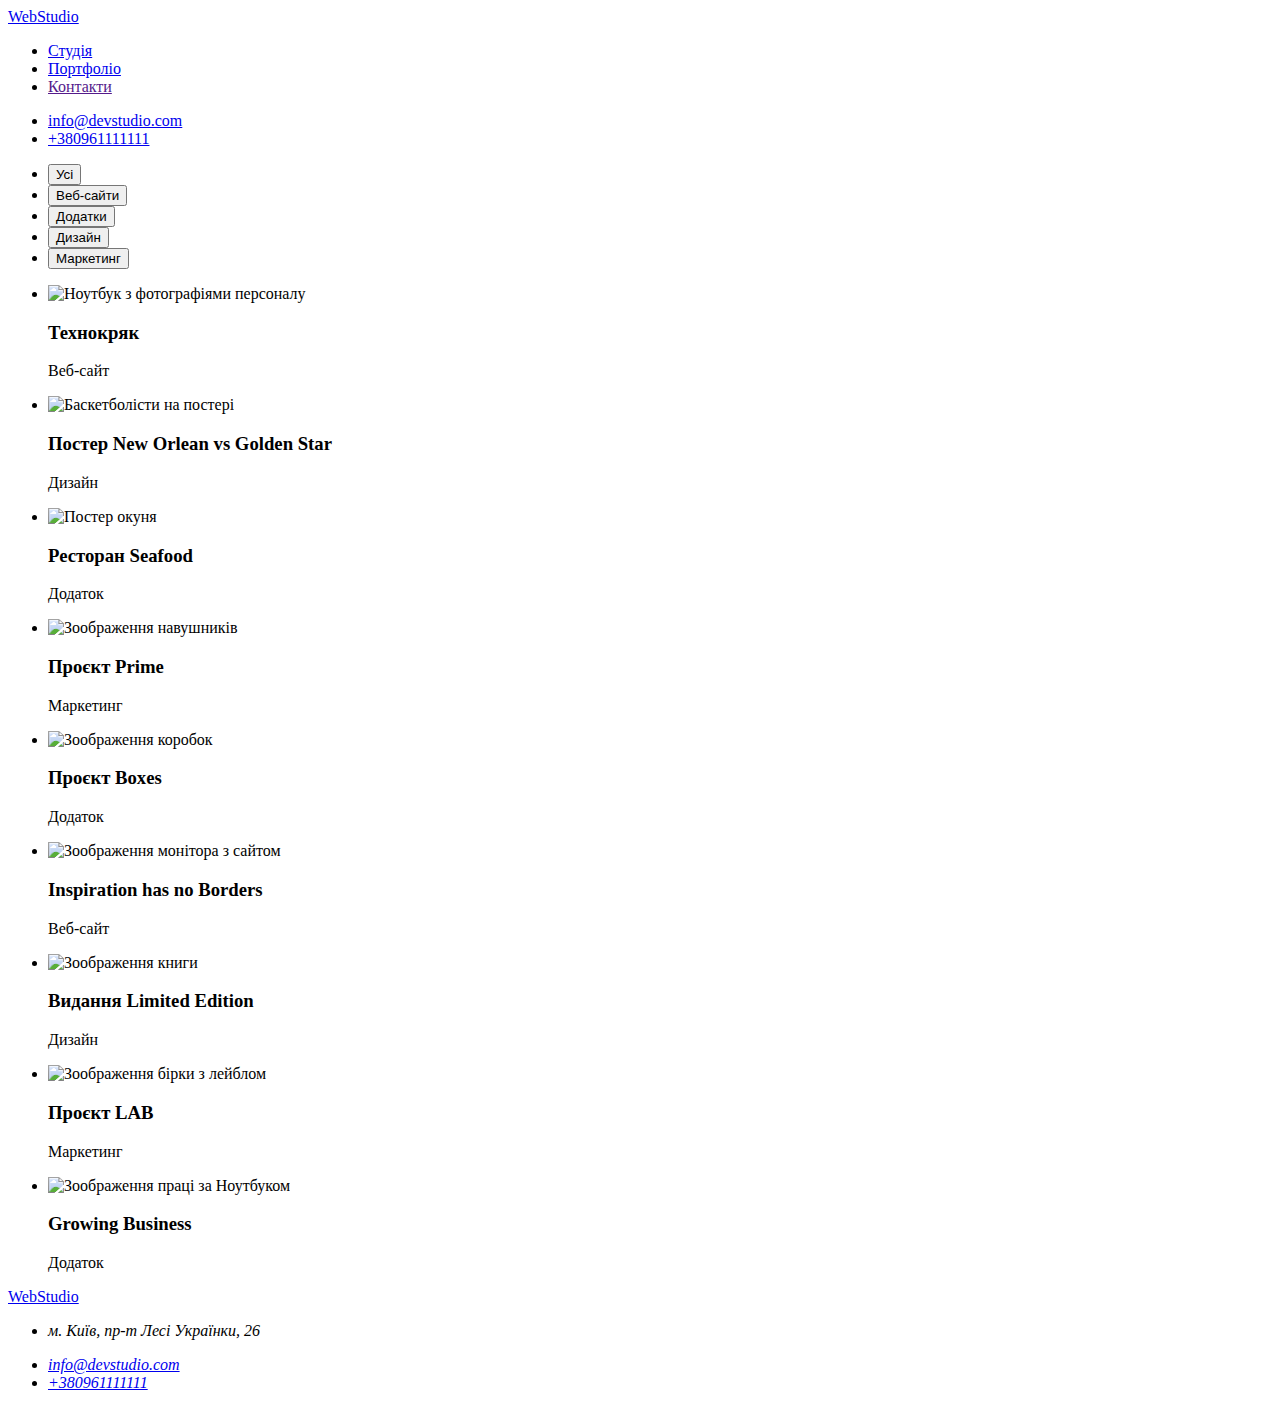
==== portfolio.html @ 9944dcbb "обновление" ====
<!DOCTYPE html>
<html lang="uk">
<head>
    <meta charset="UTF-8">
    <meta http-equiv="X-UA-Compatible" content="IE=edge">
    <meta name="viewport" content="width=device-width, initial-scale=1.0">
    <title>Студия</title>
</head>

<body>
    <header>
      <a href="./index.html">WebStudio</a>
            <nav>  
                   <ul>
                        <li><a href="http://127.0.0.1:5500/index.html"> Студія</a></li>
                        <li><a href="http://127.0.0.1:5500/portfolio.html"> Портфоліо</a></li>
                        <li><a href=""> Контакти</a></li>
                    </ul>
            </nav>

                <ul>
                    <li><a href="mailto:info@devstudio.com"> info@devstudio.com </a></li>
                    <li> <a href="tel:+38096111111"> +380961111111 </a></li>
                </ul>
        
    </header>

<main>
    <section>
           <ul>
            <li><button type="button">Усі</button></li>
            <li><button type="button">Веб-сайти</button></li>
            <li><button type="button">Додатки</button></li>
            <li><button type="button">Дизайн</button></li>
            <li><button type="button">Маркетинг</button></li>
        </ul>
    </section>

    <section>
        <ul>
            <li>
                <article>
                <img src="./imeges/img-tasck-1.jpg" alt="Ноутбук з фотографіями персоналу" width="370" >
                <h3>Технокряк</h3>
                <p>Веб-сайт</p>
                </article>
            </li>
            <li>
                <article>
                <img src="./imeges/img-tasck-2.jpg" alt="Баскетболісти на постері" width="370 ">
                <h3>Постер New Orlean vs Golden Star</h3>
                <p>Дизайн</p>
                </article>
            </li>
            <li>
                <article>
                <img src="./imeges/img-tasck-3.jpg" alt="Постер окуня" width="370 ">
                <h3>Ресторан Seafood</h3>
                <p>Додаток</p>
                </article>
            </li>
            <li>
                <article>
                <img src="./imeges/img-tasck-4.jpg" alt="Зоображення навушників" width="370 ">
                <h3>Проєкт Prime</h3>
                <p>Маркетинг</p>
            </article>
            </li>
            <li>
                <article>
                <img src="./imeges/img-tasck-5.jpg" alt="Зоображення коробок" width="370 ">
                <h3>Проєкт Boxes</h3>
                <p>Додаток</p>
            </article>
            </li>
            <li>
                <article>
                <img src="./imeges/img-tasck-6.jpg" alt="Зоображення монітора з сайтом " width="370 ">
                <h3>Inspiration has no Borders</h3>
                <p>Веб-сайт</p>
            </article>
            </li>
            <li>
                <article></article>
                <img src="./imeges/img-tasck-7.jpg" alt="Зоображення книги" width="370 ">
                <h3>Видання Limited Edition</h3>
                <p>Дизайн</p>
            </article>
            </li>
            <li>
                <article>
                <img src="./imeges/img-tasck-8.jpg" alt="Зоображення бірки з лейблом" width="370 ">
                <h3>Проєкт LAB</h3>
                <p>Маркетинг</p>
            </article>
            </li>
            <li>
                <article>
                <img src="./imeges/img-tasck-9.jpg" alt=" Зоображення праці за Ноутбуком" width="370 ">
                <h3>Growing Business</h3>
                <p>Додаток</p>
            </article>
            </li>
        </ul>
    </section>



</main>

   <footer>
    <a href="./index.html">WebStudio</a>
       <address>
        <ul>
        <li><p>м. Київ, пр-т Лесі Українки, 26</p></li>
        <li><a href="info@devstudio.com">info@devstudio.com</a></li>
        <li> <a href="+380631111111"> +380961111111</a></li>
        </ul>

       </address>

    </footer>
</body>
</html>
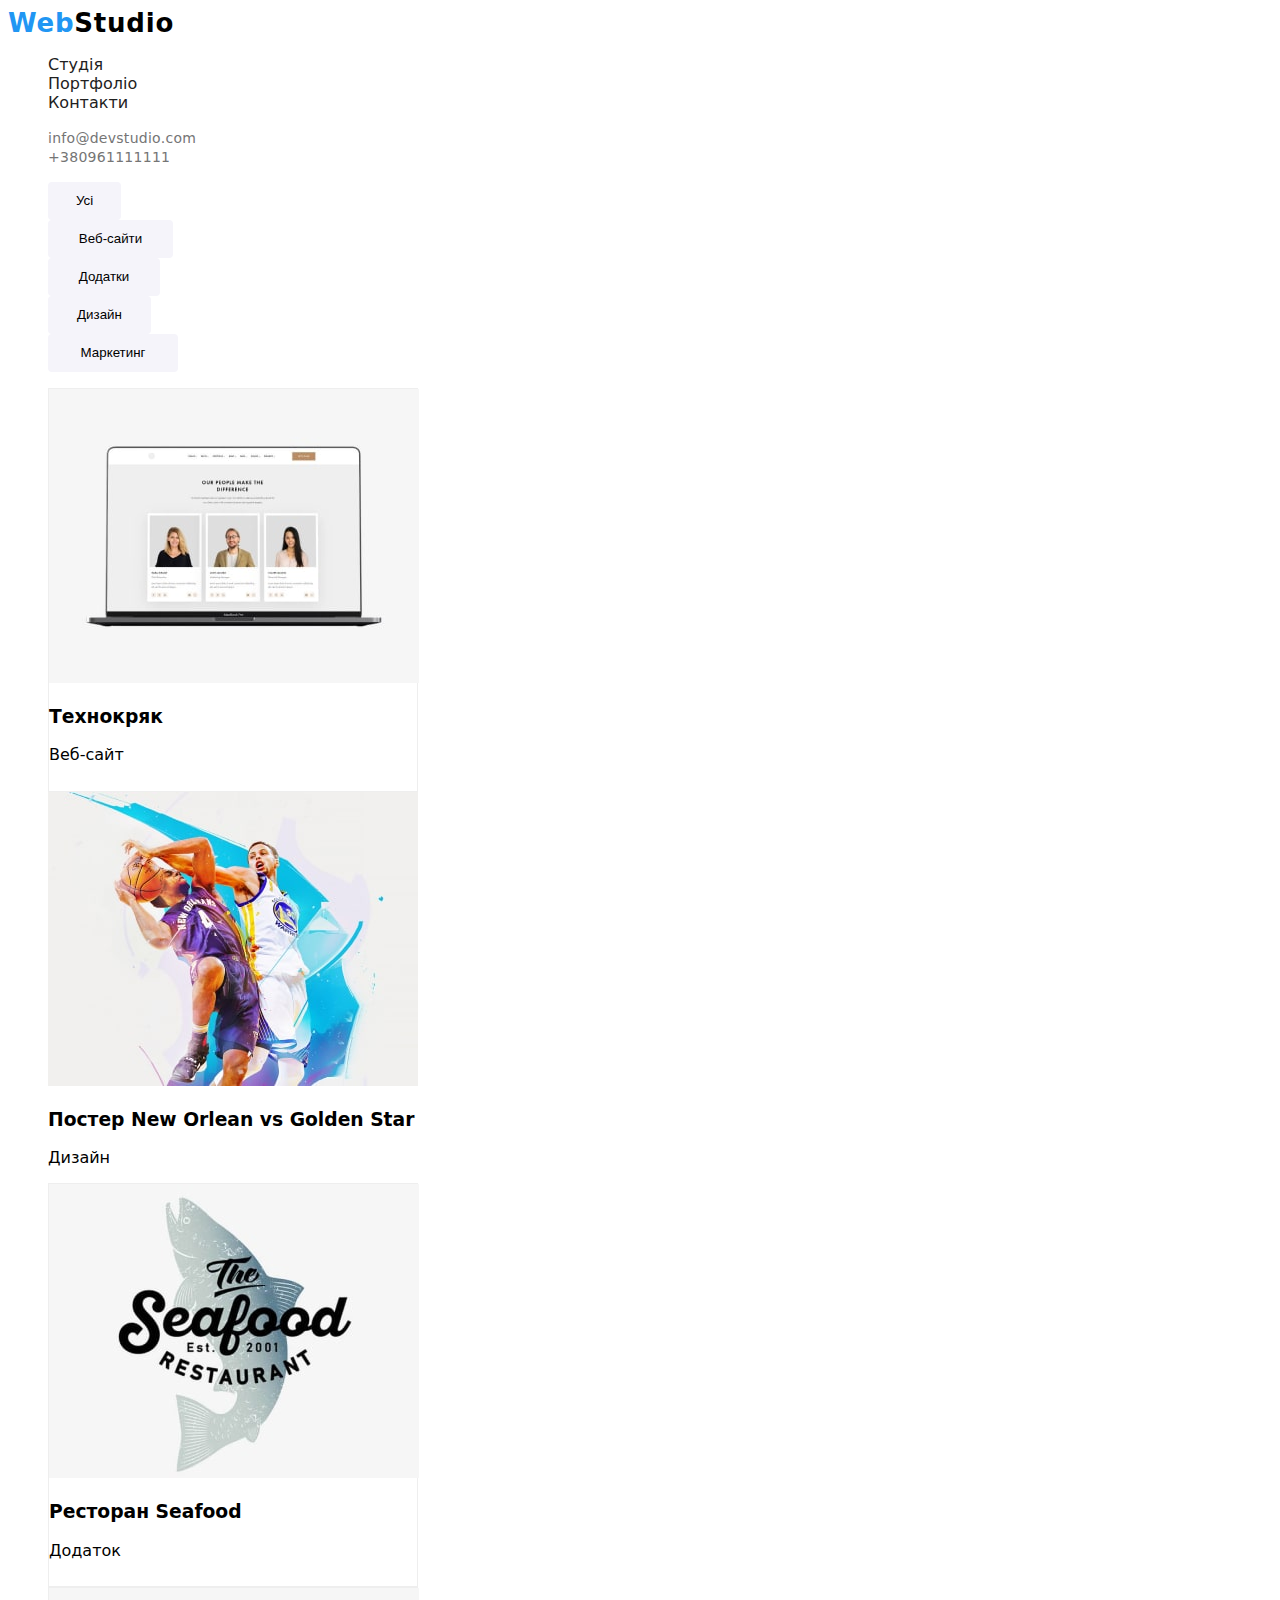
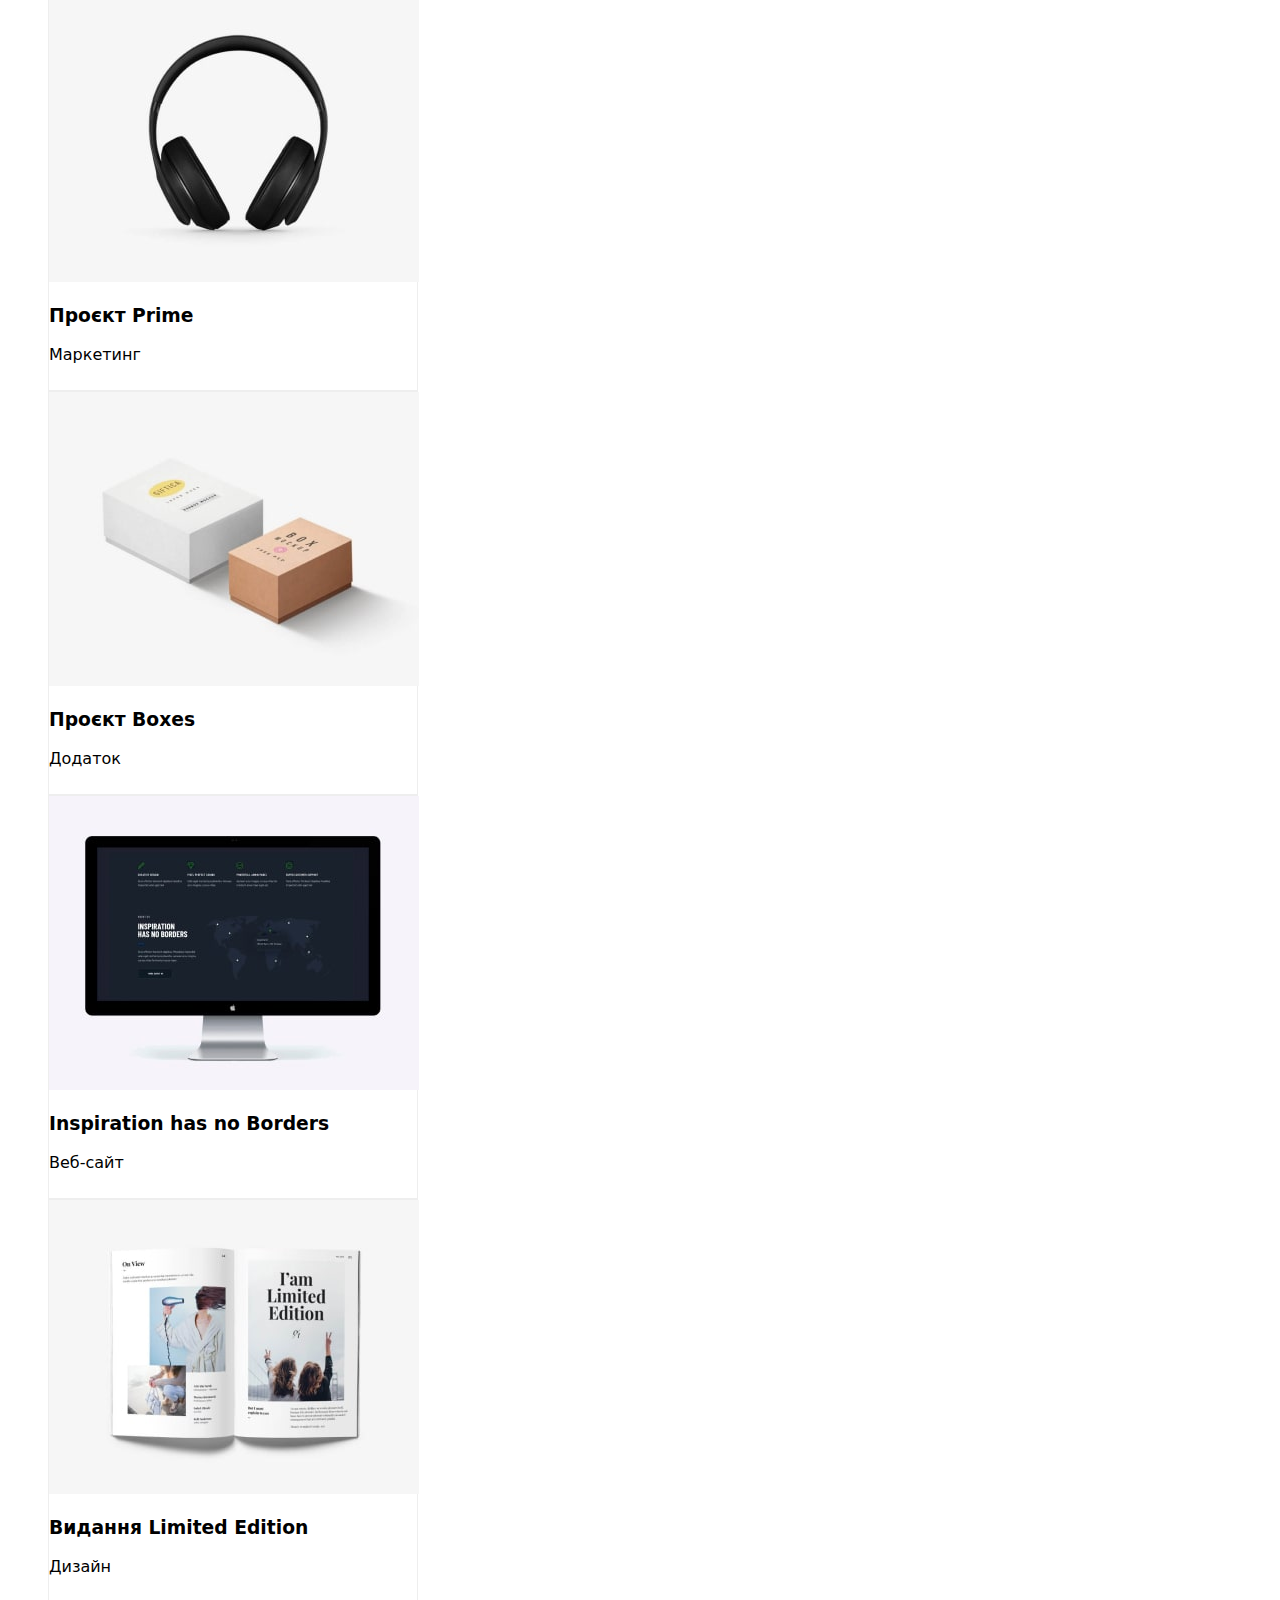
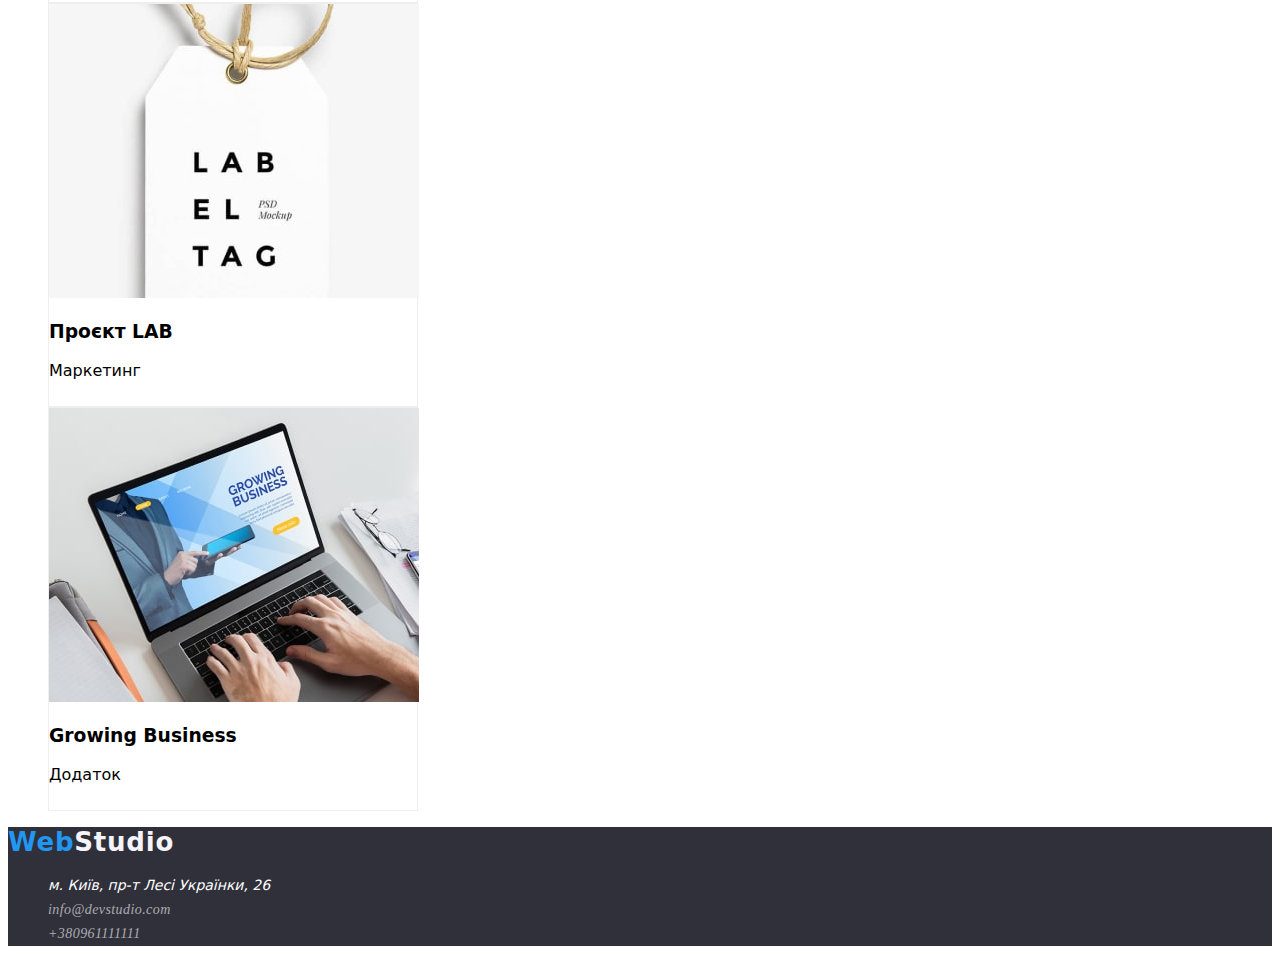
==== commit 3cab2ded: "Обновление ДЗ-2" ====
--- a/portfolio.html
+++ b/portfolio.html
@@ -5,118 +5,118 @@
     <meta http-equiv="X-UA-Compatible" content="IE=edge">
     <meta name="viewport" content="width=device-width, initial-scale=1.0">
     <title>Студия</title>
+    <link rel="preconnect" href="https://fonts.googleapis.com">
+    <link rel="preconnect" href="https://fonts.gstatic.com" crossorigin>
+    <link href="https://fonts.googleapis.com/css2?family=Montserrat&display=swap" rel="stylesheet">
+                          
+    <link rel="stylesheet" href="./css/styles.css">
 </head>
 
-<body>
-    <header>
-      <a href="./index.html">WebStudio</a>
+<body class="body-portfolio">
+    <header class="header-sheets">
+      <a href="./index.html" class="logo">Web<span class="logo-span">Studio</span></a>
             <nav>  
-                   <ul>
-                        <li><a href="http://127.0.0.1:5500/index.html"> Студія</a></li>
-                        <li><a href="http://127.0.0.1:5500/portfolio.html"> Портфоліо</a></li>
-                        <li><a href=""> Контакти</a></li>
+                   <ul class="site-nav">
+                        <li><a href="http://127.0.0.1:5500/index.html" class="link"> Студія</a></li>
+                        <li><a href="http://127.0.0.1:5500/portfolio.html" class="link"> Портфоліо</a></li>
+                        <li><a href="" class="link"> Контакти</a></li>
                     </ul>
             </nav>
+                <ul class="contacts">
+                    <li><a class="contact-mail" href="mailto:info@devstudio.com">info@devstudio.com</a></li>
+                    <li> <a class="contact-tel" href="tel:+38096111111">+380961111111</a></li>
+                </ul>
+    </header>
+    
+<main>
 
-                <ul>
-                    <li><a href="mailto:info@devstudio.com"> info@devstudio.com </a></li>
-                    <li> <a href="tel:+38096111111"> +380961111111 </a></li>
-                </ul>
-        
-    </header>
-
-<main>
     <section>
-           <ul>
-            <li><button type="button">Усі</button></li>
-            <li><button type="button">Веб-сайти</button></li>
-            <li><button type="button">Додатки</button></li>
-            <li><button type="button">Дизайн</button></li>
-            <li><button type="button">Маркетинг</button></li>
+           <ul class="buttons-tupe">
+            <li><button type="button" class="buttons-one color-text cursor">Усі</button></li>
+            <li><button type="button" class="buttons-two color-text cursor">Веб-сайти</button></li>
+            <li><button type="button" class="buttons-three color-text cursor">Додатки</button></li>
+            <li><button type="button" class="buttons-four color-text cursor">Дизайн</button></li>
+            <li><button type="button" class="buttons-five color-text cursor">Маркетинг</button></li>
         </ul>
     </section>
 
-    <section>
-        <ul>
-            <li>
+    <section class="achives" >
+        <ul class="achives-list">
+            <li class="list-photo">
                 <article>
-                <img src="./imeges/img-tasck-1.jpg" alt="Ноутбук з фотографіями персоналу" width="370" >
+                <img src="./imegess/img-1.jpg" alt="Ноутбук з фотографіями персоналу" width:370px; height:294px; >
                 <h3>Технокряк</h3>
                 <p>Веб-сайт</p>
                 </article>
             </li>
-            <li>
+            <li class="li   st-photo">
                 <article>
-                <img src="./imeges/img-tasck-2.jpg" alt="Баскетболісти на постері" width="370 ">
+                <img src="./imegess/img-2.jpg" alt="Баскетболісти на постері" width="370 ">
                 <h3>Постер New Orlean vs Golden Star</h3>
                 <p>Дизайн</p>
                 </article>
             </li>
-            <li>
+            <li class="list-photo">
                 <article>
-                <img src="./imeges/img-tasck-3.jpg" alt="Постер окуня" width="370 ">
+                <img src="./imegess/img-3.jpg" alt="Постер окуня" width="370 ">
                 <h3>Ресторан Seafood</h3>
                 <p>Додаток</p>
                 </article>
             </li>
-            <li>
+            <li class="list-photo">
                 <article>
-                <img src="./imeges/img-tasck-4.jpg" alt="Зоображення навушників" width="370 ">
+                <img src="./imegess/img-4.jpg" alt="Зоображення навушників" width="370 ">
                 <h3>Проєкт Prime</h3>
                 <p>Маркетинг</p>
             </article>
             </li>
-            <li>
+            <li class="list-photo">
                 <article>
-                <img src="./imeges/img-tasck-5.jpg" alt="Зоображення коробок" width="370 ">
+                <img src="./imegess/img-5.jpg" alt="Зоображення коробок" width="370 ">
                 <h3>Проєкт Boxes</h3>
                 <p>Додаток</p>
             </article>
             </li>
-            <li>
+            <li class="list-photo">
                 <article>
-                <img src="./imeges/img-tasck-6.jpg" alt="Зоображення монітора з сайтом " width="370 ">
+                <img src="./imegess/img-6.jpg" alt="Зоображення монітора з сайтом " width="370 ">
                 <h3>Inspiration has no Borders</h3>
                 <p>Веб-сайт</p>
             </article>
             </li>
-            <li>
+            <li class="list-photo">
                 <article></article>
-                <img src="./imeges/img-tasck-7.jpg" alt="Зоображення книги" width="370 ">
+                <img src="./imegess/img-7.jpg" alt="Зоображення книги" width="370 ">
                 <h3>Видання Limited Edition</h3>
                 <p>Дизайн</p>
             </article>
             </li>
-            <li>
+            <li class="list-photo">
                 <article>
-                <img src="./imeges/img-tasck-8.jpg" alt="Зоображення бірки з лейблом" width="370 ">
+                <img src="./imegess/img-8.jpg" alt="Зоображення бірки з лейблом" width="370 ">
                 <h3>Проєкт LAB</h3>
                 <p>Маркетинг</p>
             </article>
             </li>
-            <li>
+            <li class="list-photo">
                 <article>
-                <img src="./imeges/img-tasck-9.jpg" alt=" Зоображення праці за Ноутбуком" width="370 ">
+                <img src="./imegess/img-9.jpg" alt=" Зоображення праці за Ноутбуком" width="370 ">
                 <h3>Growing Business</h3>
                 <p>Додаток</p>
             </article>
             </li>
         </ul>
     </section>
-
-
-
 </main>
 
-   <footer>
-    <a href="./index.html">WebStudio</a>
+   <footer class="footer">
+    <a href="./index.html" class="logo">Web<span class="logo-span-two">Studio</span></a>
        <address>
         <ul>
-        <li><p>м. Київ, пр-т Лесі Українки, 26</p></li>
-        <li><a href="info@devstudio.com">info@devstudio.com</a></li>
-        <li> <a href="+380631111111"> +380961111111</a></li>
-        </ul>
-
+            <li><a class="street" href="https://goo.gl/maps/7tqckxxoWuSeSqZv7" target="_blank" rel="noreferrer noopener nofollow">м. Київ, пр-т Лесі Українки, 26</a></li>
+            <li><a class="tagup" href="info@devstudio.com">info@devstudio.com</a></li>
+            <li> <a class="tagup" href="+380631111111"> +380961111111</a></li>
+            </ul>
        </address>
 
     </footer>
--- a/css/styles.css
+++ b/css/styles.css
@@ -0,0 +1,320 @@
+/* Основные цвета
+#212121 текст загаловки
+#757575 описание увага до деталей и тд.
++ под именами
+#2F303A банер
+#2196F3 основной синий на странице  */
+
+/*основная секция*/
+:root{
+  --primery-text-color: #212121;
+  --secodery-text-color:#757575;
+  --title-text-blue:#2196F3;
+}
+.body-html{
+  font-family: system-ui, -apple-system, BlinkMacSystemFont, 'Segoe UI', Roboto, Oxygen, Ubuntu,
+  Cantarell, 'Open Sans', 'Helvetica Neue', sans-serif;
+background-color: #FFFFFF 
+}
+
+ul {
+  list-style: none;
+}
+
+/*хедер секция*/
+.header-sheets {
+  background-color: #fff;
+}
+.logo {
+  text-decoration: none;
+  font-weight: 700;
+  font-size: 26px;
+  line-height: 1.19;
+  letter-spacing: 0.03em;
+  color: #2196f3;
+}
+.logo-span {
+  color: #000;
+}
+.site-nav .link {
+  text-decoration: none;
+  color: #212121;
+}
+.site-nav .link:hover,
+.site-nav .link:focus {
+  color: #2196f3;
+}
+
+.contact-mail {
+  text-decoration: none;
+  font-weight: 500;
+  font-size: 14px;
+  line-height: 1.14;
+  letter-spacing: 0.02em;
+  color: #757575;
+}
+.contact-mail:hover,
+.contact-mail:focus {
+  font-weight: 500;
+  font-size: 14px;
+  line-height: 1.14;
+  letter-spacing: 0.02em;
+  color: #2196f3;
+}
+.contact-tel {
+  text-decoration: none;
+  font-weight: 500;
+  font-size: 14px;
+  line-height: 1.14;
+  letter-spacing: 0.02em;
+  color: #757575;
+}
+.contact-tel:hover,
+.contact-tel:focus {
+  font-style: normal;
+  font-weight: 500;
+  font-size: 14px;
+  line-height: 1.14;
+  letter-spacing: 0.02em;
+  color: #2196f3;
+}
+
+/* галавная секция*/
+.hero {
+  background-color: #2f303a;
+}
+.hero-button {
+  font-family: 'Roboto';
+  font-weight: 700;
+  font-size: 16px;
+  line-height: 1.87;
+  color: #FFFFFF;
+  background: #2196f3;
+  box-shadow: 0px 4px 4px rgba(0, 0, 0, 0.15);
+  border-radius: 4px;
+}
+.hero-lozung {
+  font-weight: 900;
+  font-size: 44px;
+  line-height: 1.36;
+  text-align: center;
+  letter-spacing: 0.06em;
+  text-transform: uppercase;
+  color: #ffffff;
+}
+
+.list-items .list-name{
+font-weight: 700;
+font-size: 14px;
+line-height: 1.14;
+letter-spacing: 0.03em;
+text-transform: uppercase;
+color: var(--primery-text-color)
+}
+.list-items .list-text{
+font-size: 14px;
+line-height: 1.71;
+letter-spacing: 0.03em;
+color: var (--primery-text-color)
+}
+
+/* чем мы занимаемся*/
+.main-center {
+  background-color: #f5f5f5;
+}
+.main-center-tittle {
+font-weight: 700;
+font-size: 36px;
+line-height: 1.16 ;
+color: var(--primery-text-color);
+}
+
+/* наша команда*/
+.our-team {
+  background-color: #f5f4fa;
+}
+
+.title-foto {
+  background: #FFFFFF;
+box-shadow: 0px 1px 3px rgba(0, 0, 0, 0.12), 0px 1px 1px rgba(0, 0, 0, 0.14), 0px 2px 1px rgba(0, 0, 0, 0.2);
+border-radius: 0px 0px 4px 4px;
+}
+.person-name{
+  font-weight: 500;
+  font-size: 16px;
+  line-height: 1.18;
+  text-align: center;
+  letter-spacing: 0.03em;
+  color: var(--primery-text-color);
+}
+.position{
+font-size: 16px;
+line-height: 1.18;
+text-align: center;
+letter-spacing: 0.03em;
+color:var(--secodery-text-color)
+}
+
+/* подвал*/
+.footer {
+  background-color: #2f303a;
+}
+.logo-span-two {
+  color: #f5f4fa;
+}
+.street {
+  color: #FFFFFF;
+ 
+  text-decoration: none;
+  
+  font-size: 14px;
+  line-height: 1.71
+  
+}
+
+.tagup {
+    text-decoration: none;
+    font-family: 'Roboto';
+    font-size: 14px;
+    line-height: 1.71;
+    letter-spacing: 0.03em;
+    color: rgba(255, 255, 255, 0.6);
+    }
+    .tagup:hover,
+    .tagup:focus{
+    color: #2196F3;
+    }
+
+/* страница портфолио*/
+.body-portfolio {
+  font-family: system-ui, -apple-system, BlinkMacSystemFont, 'Segoe UI', Roboto, Oxygen, Ubuntu,
+    Cantarell, 'Open Sans', 'Helvetica Neue', sans-serif;
+  background-color: #FFFFFF
+}
+.cursor{
+  cursor: pointer;
+}
+.color-text:hover,
+.color-text:focus{
+  color: #FFFFFF
+}
+/* Кнопка усi */
+.buttons-tupe .buttons-one {
+  width: 73px;
+  height: 38px;
+  left: 512px;
+  top: 174px;
+  background:  #F5F4FA;
+  border-radius: 4px;
+  border: 0cm;
+}
+.buttons-tupe .buttons-one:hover,
+.buttons-tupe .buttons-one:focus {
+  width: 73px;
+  height: 38px;
+  left: 512px;
+  top: 174px;
+  background: #2196f3;
+  box-shadow: 0px 3px 1px rgba(0, 0, 0, 0.1), 0px 1px 2px rgba(0, 0, 0, 0.08),
+    0px 2px 2px rgba(0, 0, 0, 0.12);
+  border-radius: 4px;
+}
+
+/* Кнопка веб-сайти */
+.buttons-tupe .buttons-two {
+  width: 125px;
+  height: 38px;
+  left: 593px;
+  top: 174px;
+  background: #f5f4fa;
+  border-radius: 4px;
+  border: 0cm;
+}
+.buttons-tupe .buttons-two:hover,
+.buttons-tupe .buttons-two:focus {
+  width: 125px;
+  height: 38px;
+  left: 593px;
+  top: 174px;
+  background: #2196f3;
+  box-shadow: 0px 3px 1px rgba(0, 0, 0, 0.1), 0px 1px 2px rgba(0, 0, 0, 0.08),
+    0px 2px 2px rgba(0, 0, 0, 0.12);
+  border-radius: 4px;
+}
+
+/* Кнопка Додатки */
+.buttons-tupe .buttons-three {
+  width: 112px;
+  height: 38px;
+  left: 726px;
+  top: 174px;
+  background: #f5f4fa;
+  border-radius: 4px;
+  border: 0cm;
+}
+.buttons-tupe .buttons-three:hover,
+.buttons-tupe .buttons-three:focus {
+  width: 112px;
+  height: 38px;
+  left: 726px;
+  top: 174px;
+  background: #2196f3;
+  box-shadow: 0px 3px 1px rgba(0, 0, 0, 0.1), 0px 1px 2px rgba(0, 0, 0, 0.08),
+    0px 2px 2px rgba(0, 0, 0, 0.12);
+  border-radius: 4px;
+}
+
+/* Кнопка Дизайн */
+.buttons-tupe .buttons-four {
+  width: 103px;
+  height: 38px;
+  left: 846px;
+  top: 174px;
+  background: #f5f4fa;
+  border-radius: 4px;
+  border: 0cm;
+}
+.buttons-tupe .buttons-four:hover,
+.buttons-tupe .buttons-four:focus {
+  width: 103px;
+  height: 38px;
+  left: 846px;
+  top: 174px;
+  background: #2196f3;
+  box-shadow: 0px 3px 1px rgba(0, 0, 0, 0.1), 0px 1px 2px rgba(0, 0, 0, 0.08),
+    0px 2px 2px rgba(0, 0, 0, 0.12);
+  border-radius: 4px;
+}
+/* Кнопка Маркетинг */
+.buttons-tupe .buttons-five {
+  width: 130px;
+  height: 38px;
+  left: 957px;
+  top: 174px;
+  background: #f5f4fa;
+  border-radius: 4px;
+  border: 0cm; 
+}
+.buttons-tupe .buttons-five:hover,
+.buttons-tupe .buttons-five:focus {
+  width: 130px;
+  height: 38px;
+  left: 957px;
+  top: 174px;
+  background: #2196f3;
+  box-shadow: 0px 3px 1px rgba(0, 0, 0, 0.1), 0px 1px 2px rgba(0, 0, 0, 0.08),
+    0px 2px 2px rgba(0, 0, 0, 0.12);
+  border-radius: 4px;
+}
+
+.achives-list .list-photo{
+  box-sizing: border-box;
+
+width: 370px;
+height: 404px;
+left: 215px;
+top: 262px;
+background: #FFFFFF;
+border: 1px solid #EEEEEE;
+}
+
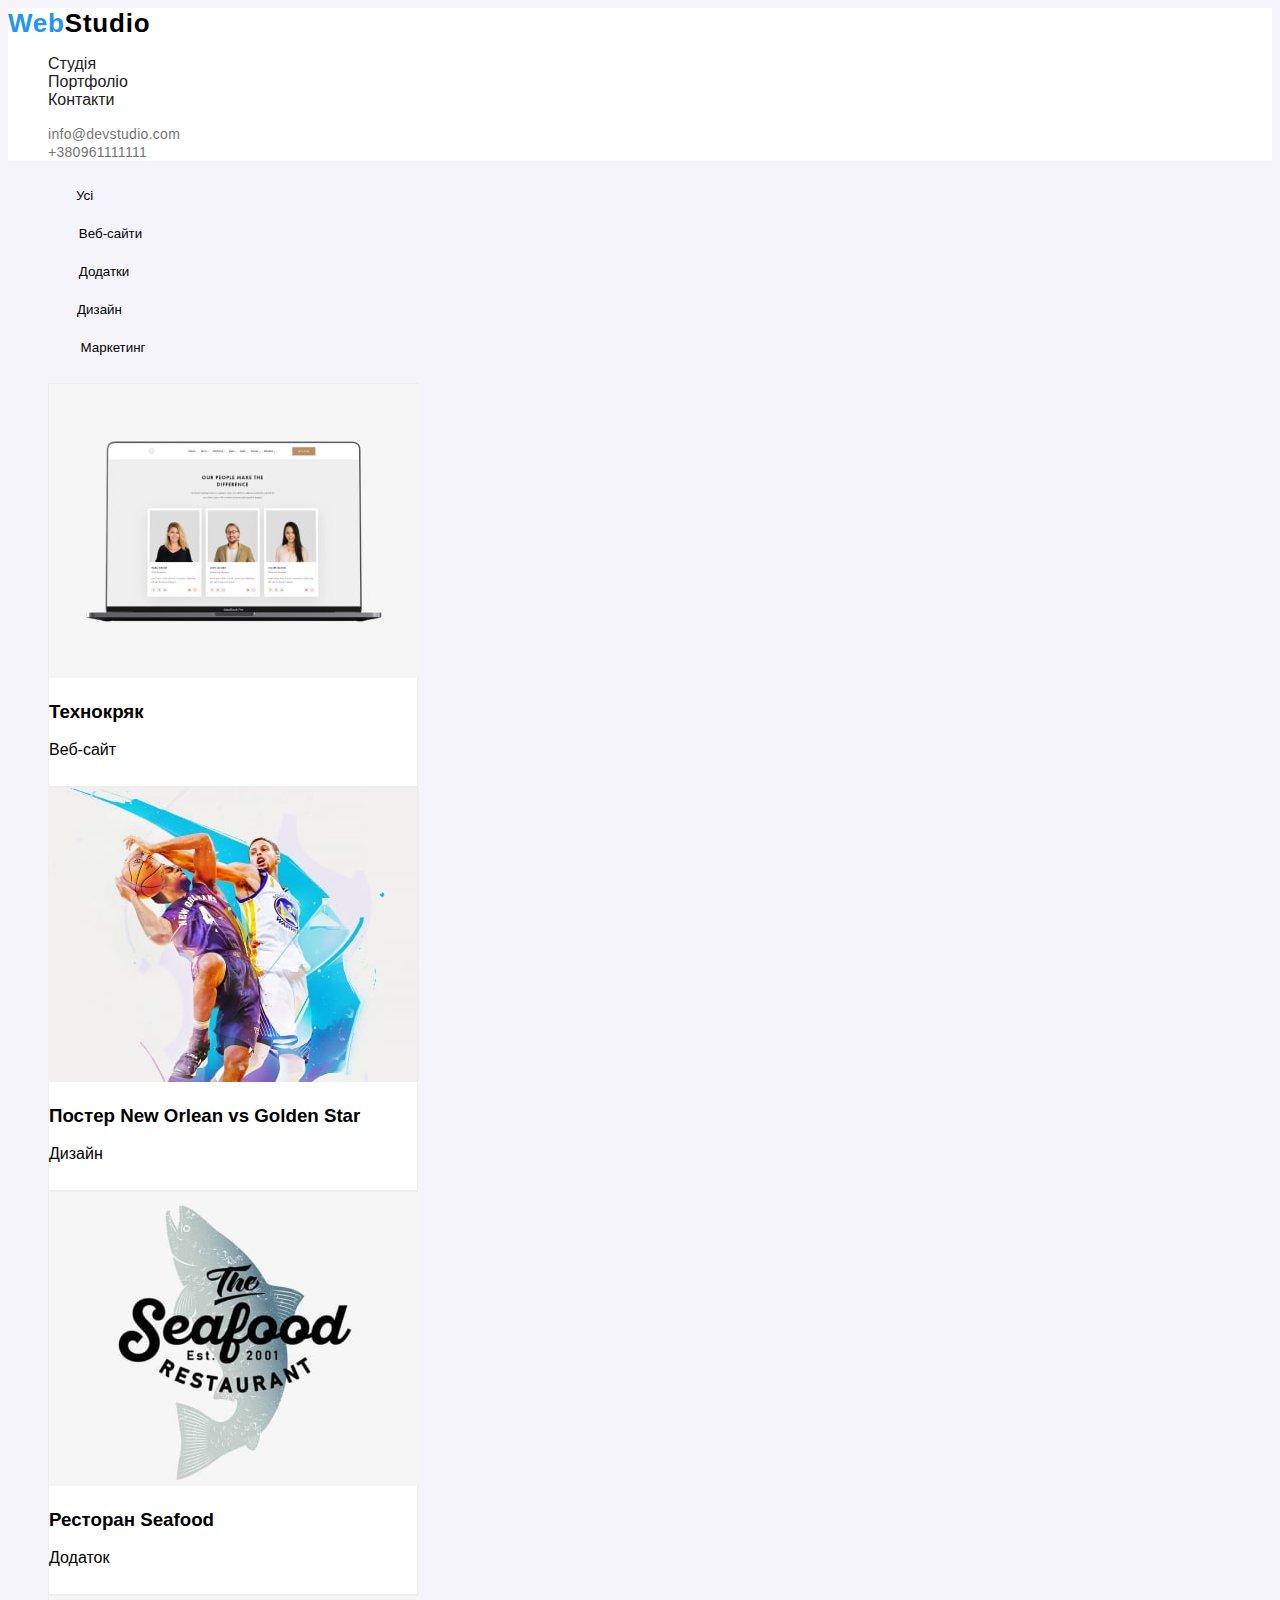
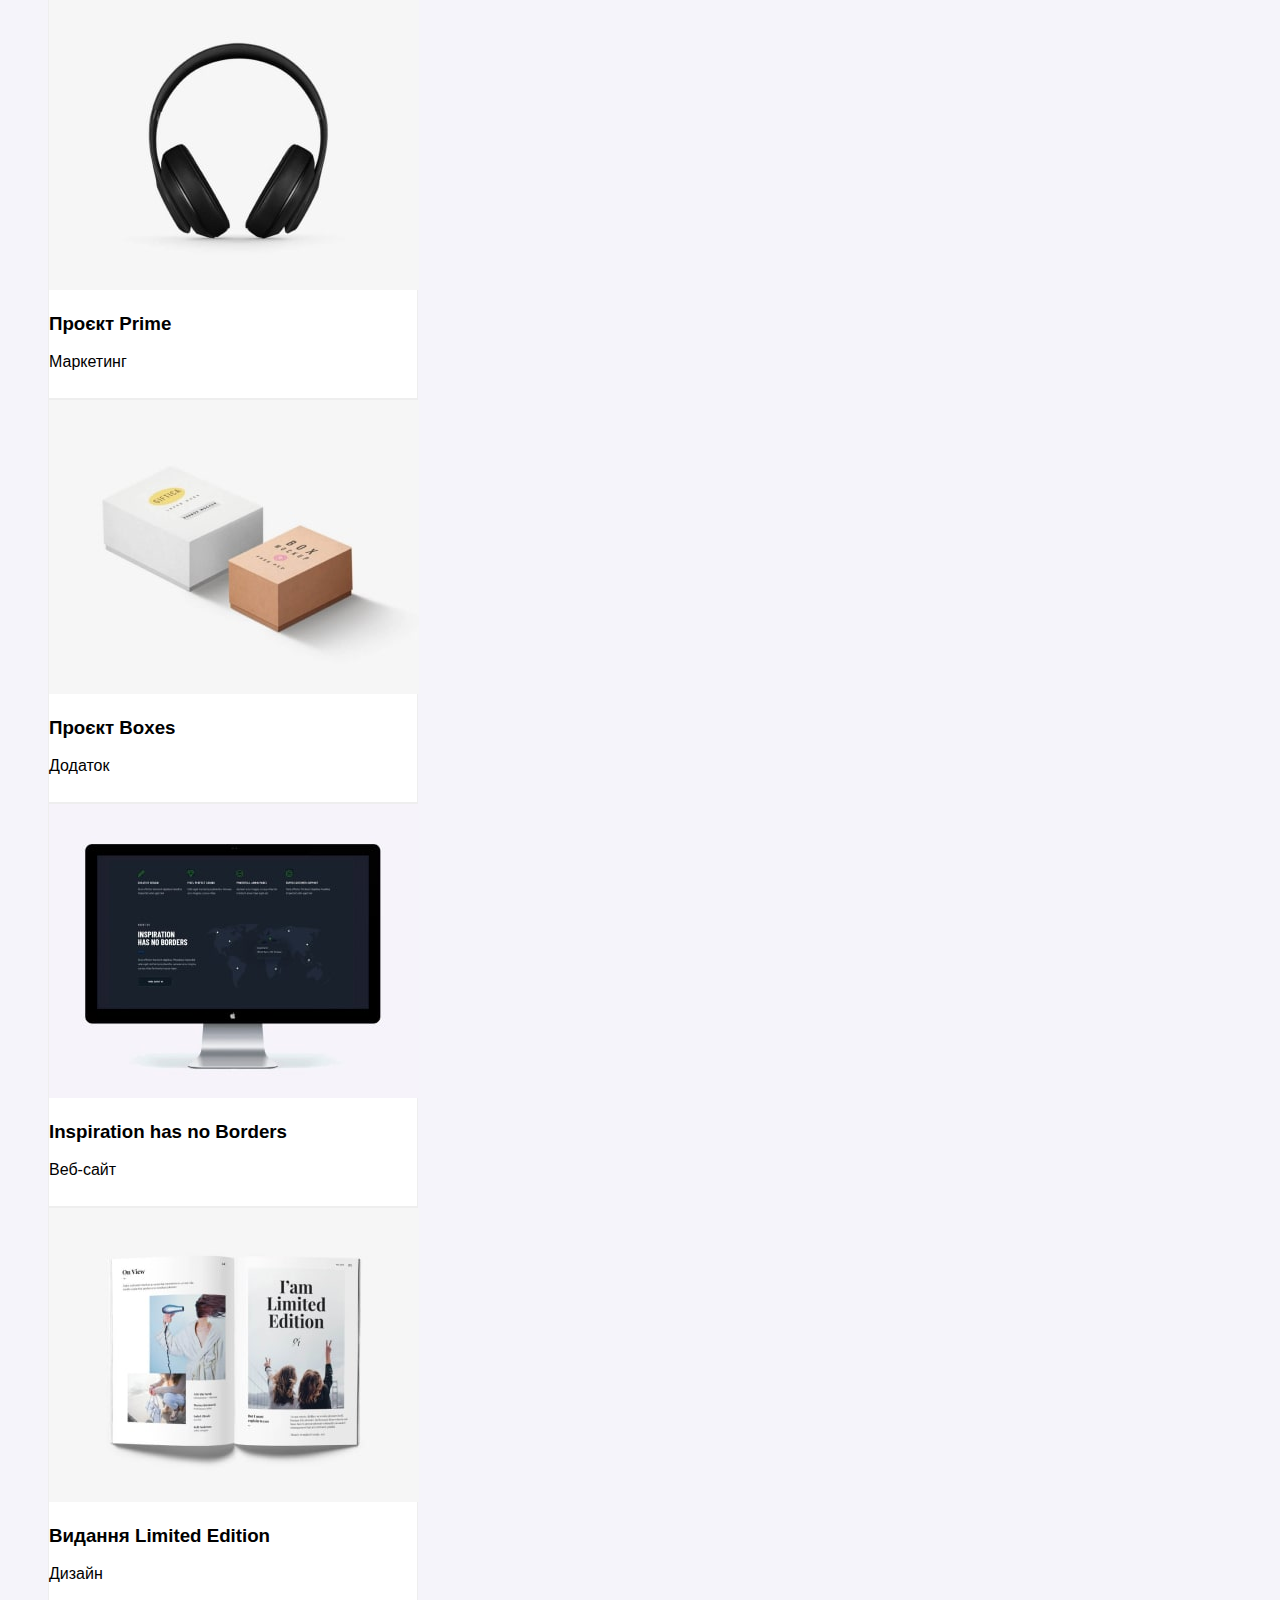
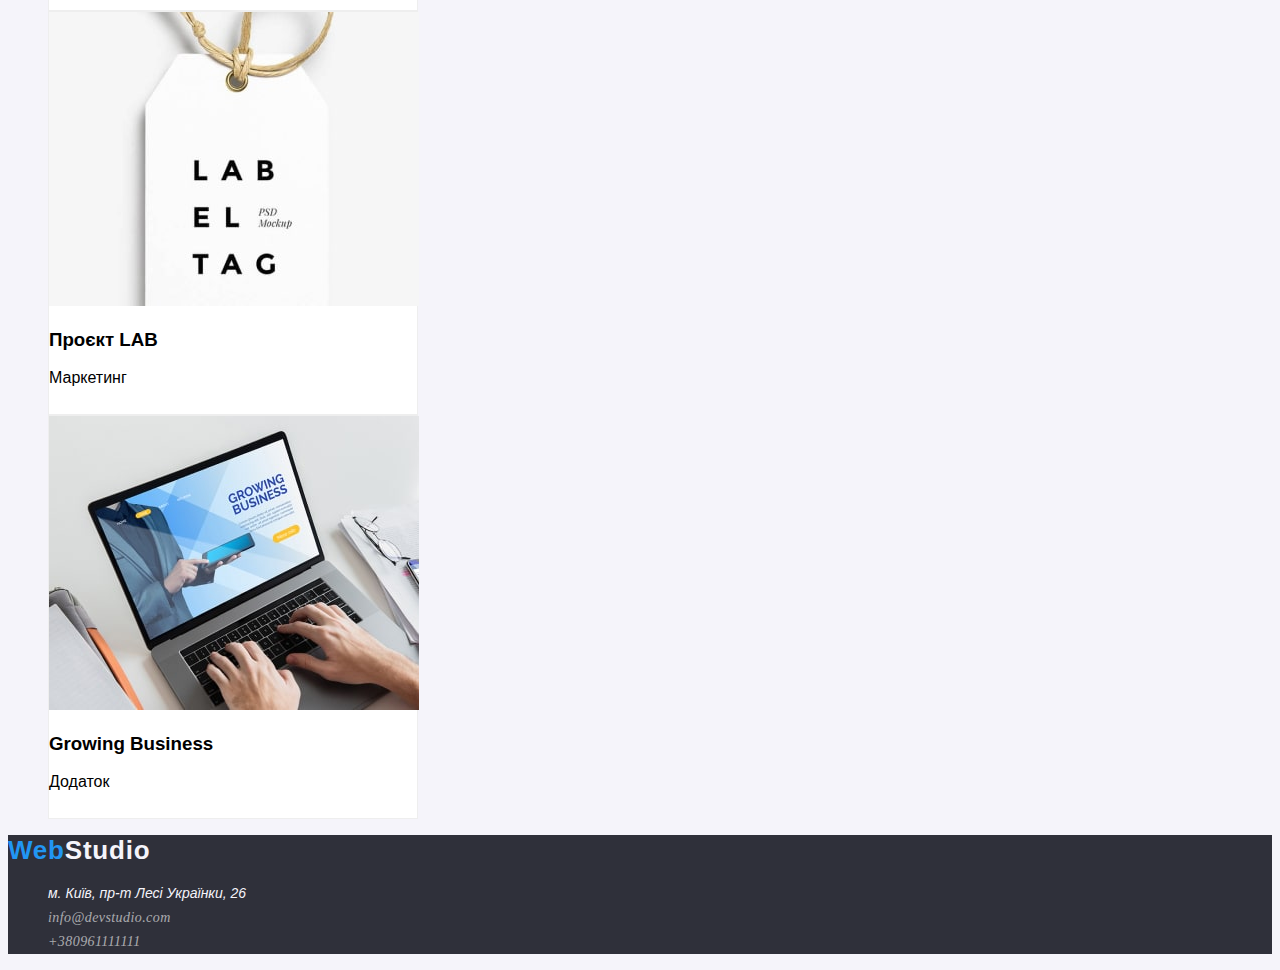
==== commit 5ca8dbf0: "Код дополнен" ====
--- a/portfolio.html
+++ b/portfolio.html
@@ -30,7 +30,8 @@
     
 <main>
 
-    <section>
+    <section class="buttons-list">
+        <h1 hidden>Buttons</h1>
            <ul class="buttons-tupe">
             <li><button type="button" class="buttons-one color-text cursor">Усі</button></li>
             <li><button type="button" class="buttons-two color-text cursor">Веб-сайти</button></li>
@@ -40,67 +41,68 @@
         </ul>
     </section>
 
-    <section class="achives" >
+    <section class="achives">
+        <h2 hidden>Stocks</h2>
         <ul class="achives-list">
             <li class="list-photo">
                 <article>
-                <img src="./imegess/img-1.jpg" alt="Ноутбук з фотографіями персоналу" width:370px; height:294px; >
+                <a href=""><img src="./imegess/img-1.jpg" alt="Ноутбук з фотографіями персоналу" width="370" height="294"></a>
                 <h3>Технокряк</h3>
                 <p>Веб-сайт</p>
                 </article>
             </li>
-            <li class="li   st-photo">
+            <li class="list-photo">
                 <article>
-                <img src="./imegess/img-2.jpg" alt="Баскетболісти на постері" width="370 ">
+                <a href=""><img src="./imegess/img-2.jpg" alt="Баскетболісти на постері" width="370"></a>
                 <h3>Постер New Orlean vs Golden Star</h3>
                 <p>Дизайн</p>
                 </article>
             </li>
             <li class="list-photo">
                 <article>
-                <img src="./imegess/img-3.jpg" alt="Постер окуня" width="370 ">
+                <a href=""><img src="./imegess/img-3.jpg" alt="Постер окуня" width="370"></a>
                 <h3>Ресторан Seafood</h3>
                 <p>Додаток</p>
                 </article>
             </li>
             <li class="list-photo">
                 <article>
-                <img src="./imegess/img-4.jpg" alt="Зоображення навушників" width="370 ">
+                <a href=""><img src="./imegess/img-4.jpg" alt="Зоображення навушників" width="370"></a>
                 <h3>Проєкт Prime</h3>
                 <p>Маркетинг</p>
             </article>
             </li>
             <li class="list-photo">
                 <article>
-                <img src="./imegess/img-5.jpg" alt="Зоображення коробок" width="370 ">
+                <img src="./imegess/img-5.jpg" alt="Зоображення коробок" width="370">
                 <h3>Проєкт Boxes</h3>
                 <p>Додаток</p>
             </article>
             </li>
             <li class="list-photo">
                 <article>
-                <img src="./imegess/img-6.jpg" alt="Зоображення монітора з сайтом " width="370 ">
+                <img src="./imegess/img-6.jpg" alt="Зоображення монітора з сайтом" width="370">
                 <h3>Inspiration has no Borders</h3>
                 <p>Веб-сайт</p>
             </article>
             </li>
             <li class="list-photo">
-                <article></article>
-                <img src="./imegess/img-7.jpg" alt="Зоображення книги" width="370 ">
+                <article>
+                <img src="./imegess/img-7.jpg" alt="Зоображення книги" width="370">
                 <h3>Видання Limited Edition</h3>
                 <p>Дизайн</p>
             </article>
             </li>
             <li class="list-photo">
                 <article>
-                <img src="./imegess/img-8.jpg" alt="Зоображення бірки з лейблом" width="370 ">
+                <img src="./imegess/img-8.jpg" alt="Зоображення бірки з лейблом" width="370">
                 <h3>Проєкт LAB</h3>
                 <p>Маркетинг</p>
             </article>
             </li>
             <li class="list-photo">
                 <article>
-                <img src="./imegess/img-9.jpg" alt=" Зоображення праці за Ноутбуком" width="370 ">
+                <img src="./imegess/img-9.jpg" alt="Зоображення праці за Ноутбуком" width="370">
                 <h3>Growing Business</h3>
                 <p>Додаток</p>
             </article>
--- a/css/styles.css
+++ b/css/styles.css
@@ -9,12 +9,22 @@
 :root{
   --primery-text-color: #212121;
   --secodery-text-color:#757575;
-  --title-text-blue:#2196F3;
+  --white-color: #F5F4FA;
+  --accent-color:#2196F3 ;
+  --background-color: #FFFFFF;
+  --background-color-footer:#2f303a;
+  /* портфолио*/
+  --background-color-portfolio:#F5F4FA ;
+  --white-color-portfolio:#F5F4FA;
+  --color-text-hiden-focus-portfolio:#FFFFFF;
+  --buttons-color-portfolio:#F5F4FA ;
+  --buttons-color-portfolio-hiden-focus:#2196F3 ;
+
+
 }
 .body-html{
-  font-family: system-ui, -apple-system, BlinkMacSystemFont, 'Segoe UI', Roboto, Oxygen, Ubuntu,
-  Cantarell, 'Open Sans', 'Helvetica Neue', sans-serif;
-background-color: #FFFFFF 
+  font-family: "Roboto", "sans-serif" ;
+background-color: var(--background-color)
 }
 
 ul {
@@ -23,7 +33,7 @@
 
 /*хедер секция*/
 .header-sheets {
-  background-color: #fff;
+  background-color:var(--background-color);
 }
 .logo {
   text-decoration: none;
@@ -31,7 +41,7 @@
   font-size: 26px;
   line-height: 1.19;
   letter-spacing: 0.03em;
-  color: #2196f3;
+  color: var(--accent-color);
 }
 .logo-span {
   color: #000;
@@ -42,7 +52,7 @@
 }
 .site-nav .link:hover,
 .site-nav .link:focus {
-  color: #2196f3;
+  color: var(--accent-color);
 }
 
 .contact-mail {
@@ -51,7 +61,7 @@
   font-size: 14px;
   line-height: 1.14;
   letter-spacing: 0.02em;
-  color: #757575;
+  color: var(--secodery-text-color);
 }
 .contact-mail:hover,
 .contact-mail:focus {
@@ -59,7 +69,7 @@
   font-size: 14px;
   line-height: 1.14;
   letter-spacing: 0.02em;
-  color: #2196f3;
+  color: var(--accent-color);
 }
 .contact-tel {
   text-decoration: none;
@@ -67,7 +77,7 @@
   font-size: 14px;
   line-height: 1.14;
   letter-spacing: 0.02em;
-  color: #757575;
+  color: var(--secodery-text-color);
 }
 .contact-tel:hover,
 .contact-tel:focus {
@@ -76,7 +86,7 @@
   font-size: 14px;
   line-height: 1.14;
   letter-spacing: 0.02em;
-  color: #2196f3;
+  color: var(--accent-color);
 }
 
 /* галавная секция*/
@@ -88,8 +98,8 @@
   font-weight: 700;
   font-size: 16px;
   line-height: 1.87;
-  color: #FFFFFF;
-  background: #2196f3;
+  color: var(--white-color);
+  background: var(--accent-color);
   box-shadow: 0px 4px 4px rgba(0, 0, 0, 0.15);
   border-radius: 4px;
 }
@@ -100,7 +110,7 @@
   text-align: center;
   letter-spacing: 0.06em;
   text-transform: uppercase;
-  color: #ffffff;
+  color: var(--white-color);
 }
 
 .list-items .list-name{
@@ -120,7 +130,7 @@
 
 /* чем мы занимаемся*/
 .main-center {
-  background-color: #f5f5f5;
+  background-color: var(--background-color);
 }
 .main-center-tittle {
 font-weight: 700;
@@ -131,11 +141,11 @@
 
 /* наша команда*/
 .our-team {
-  background-color: #f5f4fa;
+  background-color: var(--background-color);
 }
 
 .title-foto {
-  background: #FFFFFF;
+  background:var(--background-color);
 box-shadow: 0px 1px 3px rgba(0, 0, 0, 0.12), 0px 1px 1px rgba(0, 0, 0, 0.14), 0px 2px 1px rgba(0, 0, 0, 0.2);
 border-radius: 0px 0px 4px 4px;
 }
@@ -157,16 +167,14 @@
 
 /* подвал*/
 .footer {
-  background-color: #2f303a;
+  background-color: var(--background-color-footer);
 }
 .logo-span-two {
-  color: #f5f4fa;
+  color:var(--white-color);
 }
 .street {
-  color: #FFFFFF;
- 
-  text-decoration: none;
-  
+  color:var(--white-color);
+  text-decoration:none;
   font-size: 14px;
   line-height: 1.71
   
@@ -174,7 +182,7 @@
 
 .tagup {
     text-decoration: none;
-    font-family: 'Roboto';
+    font-family:"Roboto";
     font-size: 14px;
     line-height: 1.71;
     letter-spacing: 0.03em;
@@ -182,21 +190,22 @@
     }
     .tagup:hover,
     .tagup:focus{
-    color: #2196F3;
+    color: var(--accent-color);
     }
+
+
 
 /* страница портфолио*/
 .body-portfolio {
-  font-family: system-ui, -apple-system, BlinkMacSystemFont, 'Segoe UI', Roboto, Oxygen, Ubuntu,
-    Cantarell, 'Open Sans', 'Helvetica Neue', sans-serif;
-  background-color: #FFFFFF
+  font-family: "roboto", sans-serif;
+  background-color:var(--background-color-portfolio);
 }
 .cursor{
   cursor: pointer;
 }
 .color-text:hover,
 .color-text:focus{
-  color: #FFFFFF
+  color: var(--color-text-hiden-focus-portfolio)
 }
 /* Кнопка усi */
 .buttons-tupe .buttons-one {
@@ -204,7 +213,7 @@
   height: 38px;
   left: 512px;
   top: 174px;
-  background:  #F5F4FA;
+  background: var(--buttons-color-portfolio);
   border-radius: 4px;
   border: 0cm;
 }
@@ -214,7 +223,7 @@
   height: 38px;
   left: 512px;
   top: 174px;
-  background: #2196f3;
+  background: var(--buttons-color-portfolio-hiden-focus);
   box-shadow: 0px 3px 1px rgba(0, 0, 0, 0.1), 0px 1px 2px rgba(0, 0, 0, 0.08),
     0px 2px 2px rgba(0, 0, 0, 0.12);
   border-radius: 4px;
@@ -226,7 +235,7 @@
   height: 38px;
   left: 593px;
   top: 174px;
-  background: #f5f4fa;
+  background: var(--buttons-color-portfolio);
   border-radius: 4px;
   border: 0cm;
 }
@@ -236,7 +245,7 @@
   height: 38px;
   left: 593px;
   top: 174px;
-  background: #2196f3;
+  background: var(--buttons-color-portfolio-hiden-focus);
   box-shadow: 0px 3px 1px rgba(0, 0, 0, 0.1), 0px 1px 2px rgba(0, 0, 0, 0.08),
     0px 2px 2px rgba(0, 0, 0, 0.12);
   border-radius: 4px;
@@ -248,7 +257,7 @@
   height: 38px;
   left: 726px;
   top: 174px;
-  background: #f5f4fa;
+  background:var(--buttons-color-portfolio);
   border-radius: 4px;
   border: 0cm;
 }
@@ -258,7 +267,7 @@
   height: 38px;
   left: 726px;
   top: 174px;
-  background: #2196f3;
+  background: var(--buttons-color-portfolio-hiden-focus);
   box-shadow: 0px 3px 1px rgba(0, 0, 0, 0.1), 0px 1px 2px rgba(0, 0, 0, 0.08),
     0px 2px 2px rgba(0, 0, 0, 0.12);
   border-radius: 4px;
@@ -270,7 +279,7 @@
   height: 38px;
   left: 846px;
   top: 174px;
-  background: #f5f4fa;
+  background: var(--buttons-color-portfolio);
   border-radius: 4px;
   border: 0cm;
 }
@@ -280,7 +289,7 @@
   height: 38px;
   left: 846px;
   top: 174px;
-  background: #2196f3;
+  background: var(--buttons-color-portfolio-hiden-focus);
   box-shadow: 0px 3px 1px rgba(0, 0, 0, 0.1), 0px 1px 2px rgba(0, 0, 0, 0.08),
     0px 2px 2px rgba(0, 0, 0, 0.12);
   border-radius: 4px;
@@ -291,7 +300,7 @@
   height: 38px;
   left: 957px;
   top: 174px;
-  background: #f5f4fa;
+  background: var(--buttons-color-portfolio);
   border-radius: 4px;
   border: 0cm; 
 }
@@ -301,20 +310,19 @@
   height: 38px;
   left: 957px;
   top: 174px;
-  background: #2196f3;
+  background: var(--buttons-color-portfolio-hiden-focus);
   box-shadow: 0px 3px 1px rgba(0, 0, 0, 0.1), 0px 1px 2px rgba(0, 0, 0, 0.08),
     0px 2px 2px rgba(0, 0, 0, 0.12);
   border-radius: 4px;
 }
 
 .achives-list .list-photo{
-  box-sizing: border-box;
-
-width: 370px;
-height: 404px;
-left: 215px;
-top: 262px;
-background: #FFFFFF;
-border: 1px solid #EEEEEE;
-}
-
+  box-sizing: border-box;  
+  width: 370px;
+  height: 404px;
+  left: 215px;
+  top: 262px;
+  background: #FFFFFF;
+  border: 1px solid #EEEEEE;
+  }
+
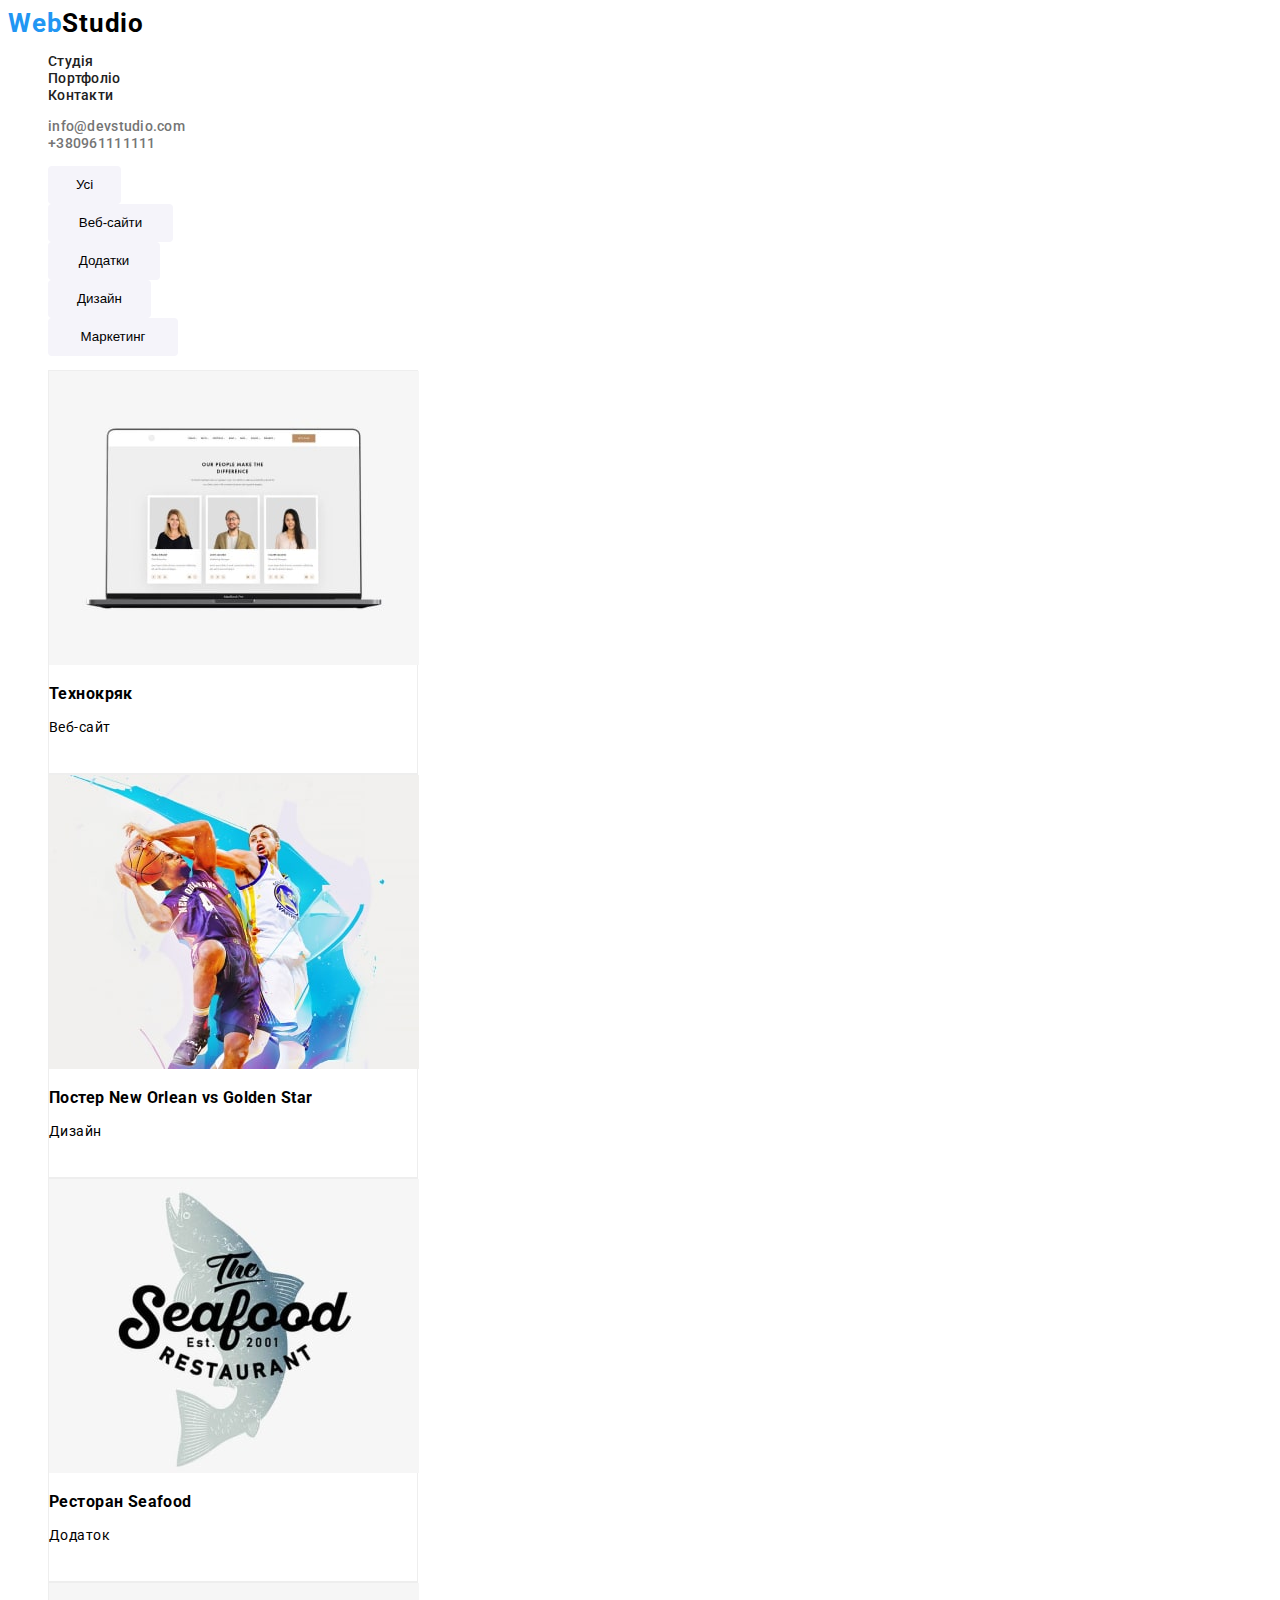
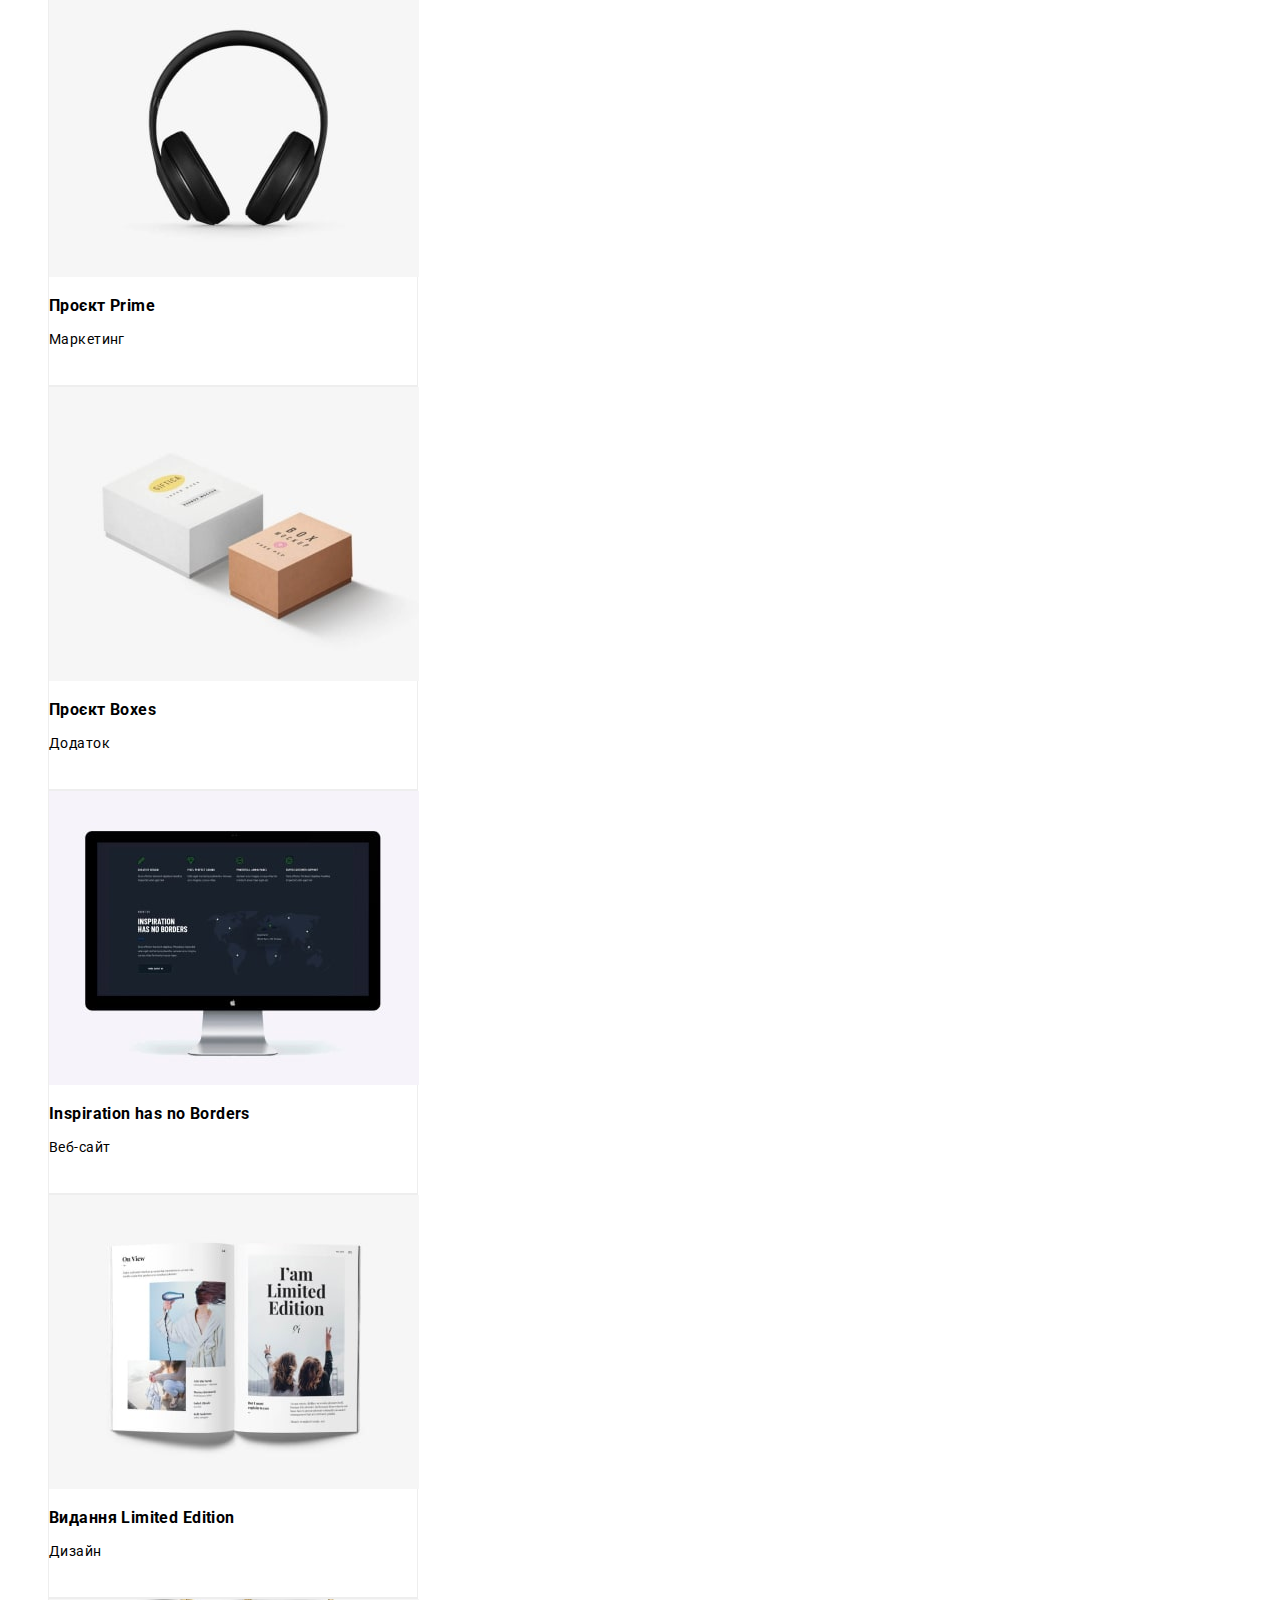
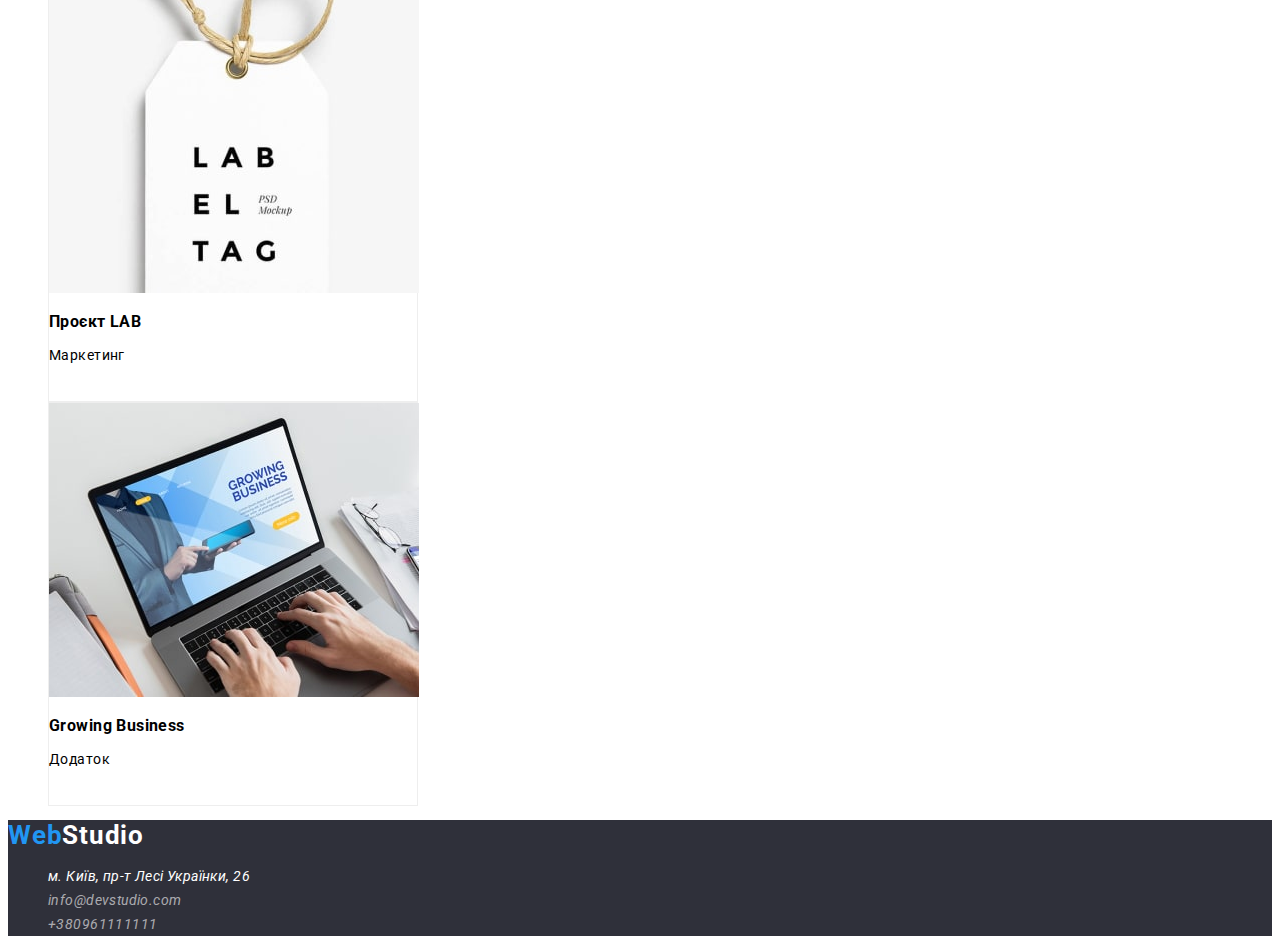
==== commit 60a56476: "Внесены правки в ДЗ 2" ====
--- a/portfolio.html
+++ b/portfolio.html
@@ -5,20 +5,25 @@
     <meta http-equiv="X-UA-Compatible" content="IE=edge">
     <meta name="viewport" content="width=device-width, initial-scale=1.0">
     <title>Студия</title>
+
     <link rel="preconnect" href="https://fonts.googleapis.com">
     <link rel="preconnect" href="https://fonts.gstatic.com" crossorigin>
-    <link href="https://fonts.googleapis.com/css2?family=Montserrat&display=swap" rel="stylesheet">
+    <link href="https://fonts.googleapis.com/css2?family=Raleway:wght@700&display=swap" rel="stylesheet">
+
+    <link rel="preconnect" href="https://fonts.googleapis.com">
+    <link rel="preconnect" href="https://fonts.gstatic.com" crossorigin>
+    <link href="https://fonts.googleapis.com/css2?family=Roboto:wght@400;500;700;900&display=swap" rel="stylesheet">
                           
     <link rel="stylesheet" href="./css/styles.css">
 </head>
 
-<body class="body-portfolio">
+<body>
     <header class="header-sheets">
       <a href="./index.html" class="logo">Web<span class="logo-span">Studio</span></a>
             <nav>  
                    <ul class="site-nav">
-                        <li><a href="http://127.0.0.1:5500/index.html" class="link"> Студія</a></li>
-                        <li><a href="http://127.0.0.1:5500/portfolio.html" class="link"> Портфоліо</a></li>
+                        <li><a href="./index.html" class="link current"> Студія</a></li>
+                        <li><a href="./portfolio.html" class="link current"> Портфоліо</a></li>
                         <li><a href="" class="link"> Контакти</a></li>
                     </ul>
             </nav>
@@ -31,7 +36,7 @@
 <main>
 
     <section class="buttons-list">
-        <h1 hidden>Buttons</h1>
+        <h1 class="visually-hidden">Buttons</h1>
            <ul class="buttons-tupe">
             <li><button type="button" class="buttons-one color-text cursor">Усі</button></li>
             <li><button type="button" class="buttons-two color-text cursor">Веб-сайти</button></li>
@@ -42,7 +47,7 @@
     </section>
 
     <section class="achives">
-        <h2 hidden>Stocks</h2>
+        <h2 class="visually-hidden">Stocks</h2>
         <ul class="achives-list">
             <li class="list-photo">
                 <article>
@@ -113,7 +118,7 @@
 
    <footer class="footer">
     <a href="./index.html" class="logo">Web<span class="logo-span-two">Studio</span></a>
-       <address>
+       <address class="address">
         <ul>
             <li><a class="street" href="https://goo.gl/maps/7tqckxxoWuSeSqZv7" target="_blank" rel="noreferrer noopener nofollow">м. Київ, пр-т Лесі Українки, 26</a></li>
             <li><a class="tagup" href="info@devstudio.com">info@devstudio.com</a></li>
--- a/css/styles.css
+++ b/css/styles.css
@@ -9,22 +9,38 @@
 :root{
   --primery-text-color: #212121;
   --secodery-text-color:#757575;
-  --white-color: #F5F4FA;
+  --white-color: #FFFFFF;
   --accent-color:#2196F3 ;
   --background-color: #FFFFFF;
   --background-color-footer:#2f303a;
+  --color:#F5F4FA;
   /* портфолио*/
-  --background-color-portfolio:#F5F4FA ;
-  --white-color-portfolio:#F5F4FA;
+
   --color-text-hiden-focus-portfolio:#FFFFFF;
-  --buttons-color-portfolio:#F5F4FA ;
+  --buttons-color-portfolio:#F5F4FA;
   --buttons-color-portfolio-hiden-focus:#2196F3 ;
-
-
-}
-.body-html{
-  font-family: "Roboto", "sans-serif" ;
-background-color: var(--background-color)
+}
+
+.visually-hidden {
+  position: absolute;
+  width: 1px;
+  height: 1px;
+  margin: -1px;
+  border: 0;
+  padding: 0;
+
+  white-space: nowrap;
+  clip-path: inset(100%);
+  clip: rect(0 0 0 0);
+  overflow: hidden;
+}
+
+body{
+  font-family:'Roboto' , sans-serif;
+background-color: var(--background-color);
+
+font-size: 14px;
+letter-spacing: 0.03em;
 }
 
 ul {
@@ -33,7 +49,7 @@
 
 /*хедер секция*/
 .header-sheets {
-  background-color:var(--background-color);
+  background-color:var(--white-color);
 }
 .logo {
   text-decoration: none;
@@ -48,7 +64,11 @@
 }
 .site-nav .link {
   text-decoration: none;
-  color: #212121;
+  font-weight: 500;
+  font-size: 14px;
+  line-height: 1.14;
+  letter-spacing: 0.02em;
+color: var(--primery-text-color)
 }
 .site-nav .link:hover,
 .site-nav .link:focus {
@@ -98,11 +118,20 @@
   font-weight: 700;
   font-size: 16px;
   line-height: 1.87;
+  letter-spacing: 0.06em;
+
   color: var(--white-color);
   background: var(--accent-color);
   box-shadow: 0px 4px 4px rgba(0, 0, 0, 0.15);
   border-radius: 4px;
 }
+.hero-button:hover,
+.hero-button:focus{
+  background: #188CE8;
+box-shadow: 0px 4px 4px rgba(0, 0, 0, 0.15);
+border-radius: 4px;
+}
+
 .hero-lozung {
   font-weight: 900;
   font-size: 44px;
@@ -125,7 +154,7 @@
 font-size: 14px;
 line-height: 1.71;
 letter-spacing: 0.03em;
-color: var (--primery-text-color)
+color: var(--secodery-text-color)
 }
 
 /* чем мы занимаемся*/
@@ -141,7 +170,7 @@
 
 /* наша команда*/
 .our-team {
-  background-color: var(--background-color);
+  background-color: var(--color);
 }
 
 .title-foto {
@@ -177,7 +206,9 @@
   text-decoration:none;
   font-size: 14px;
   line-height: 1.71
-  
+}
+.a ddress{
+  font-style: normal;
 }
 
 .tagup {
@@ -196,10 +227,7 @@
 
 
 /* страница портфолио*/
-.body-portfolio {
-  font-family: "roboto", sans-serif;
-  background-color:var(--background-color-portfolio);
-}
+            
 .cursor{
   cursor: pointer;
 }
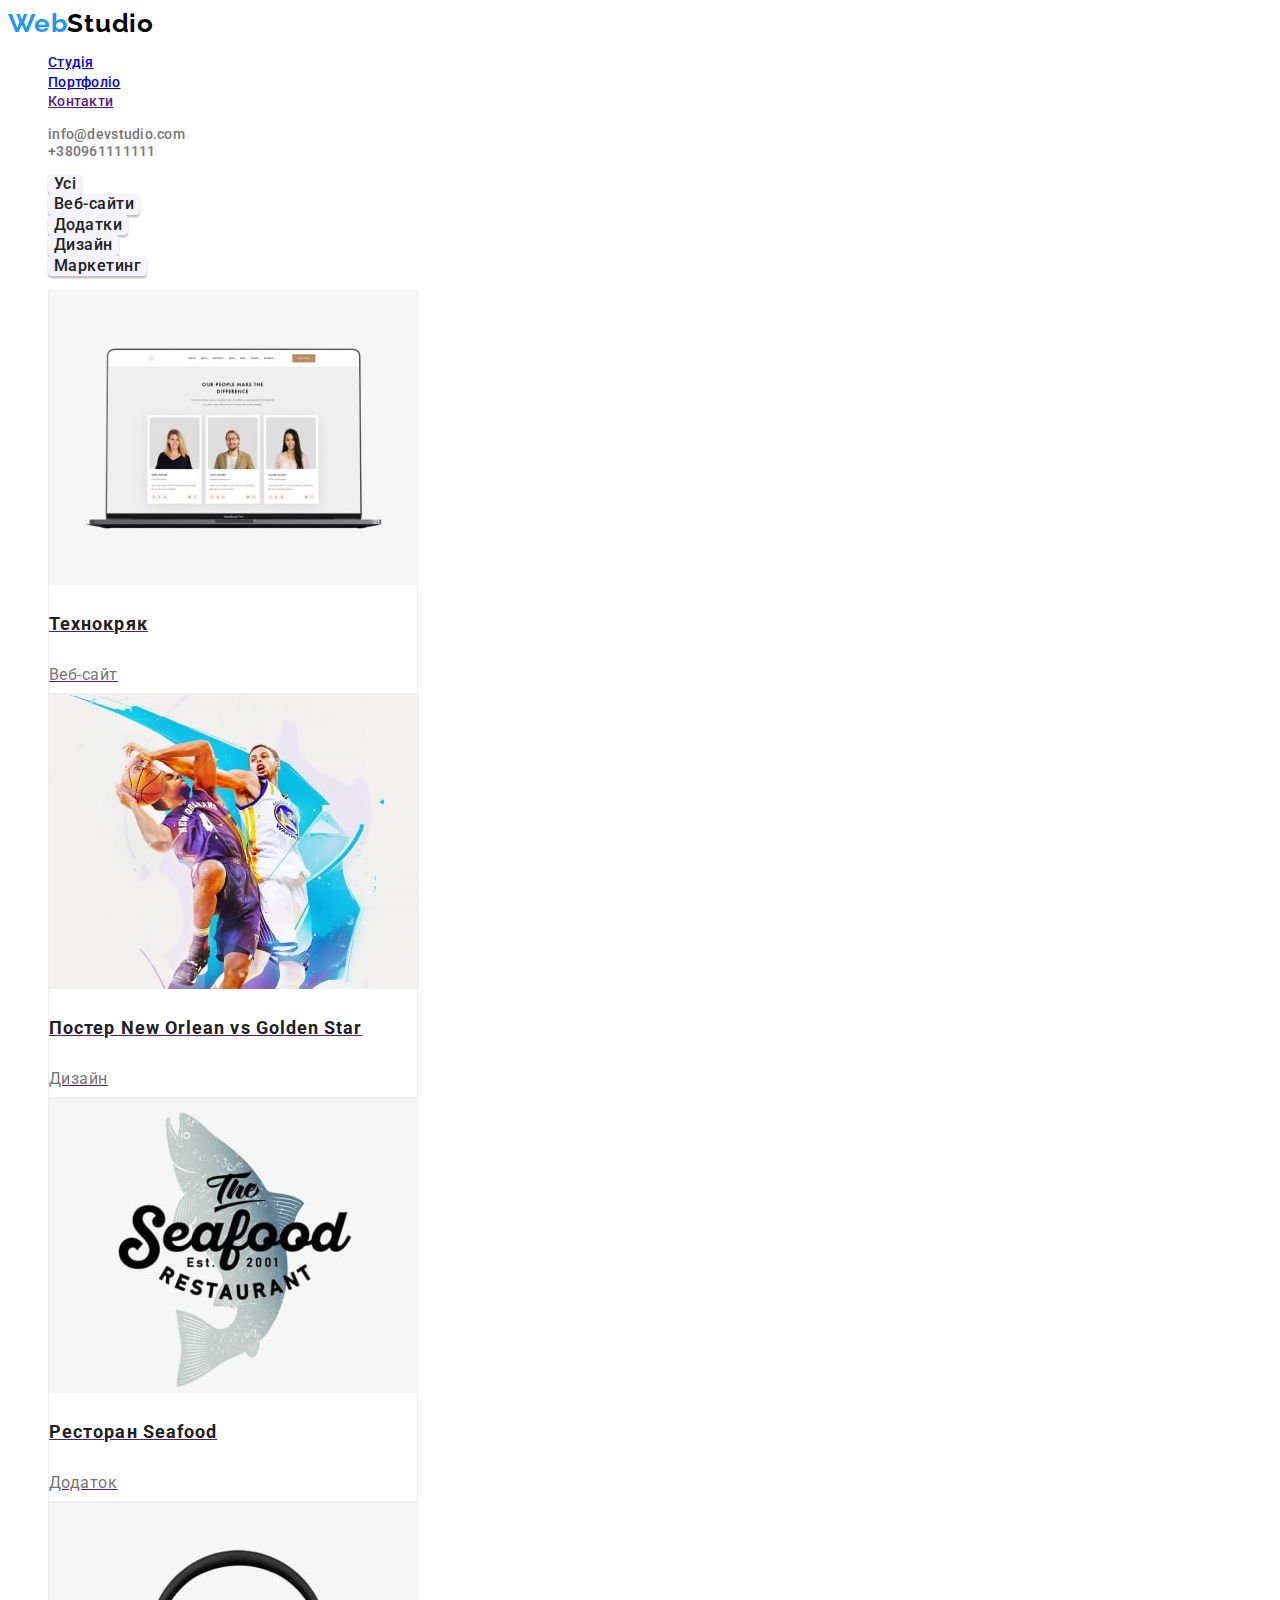
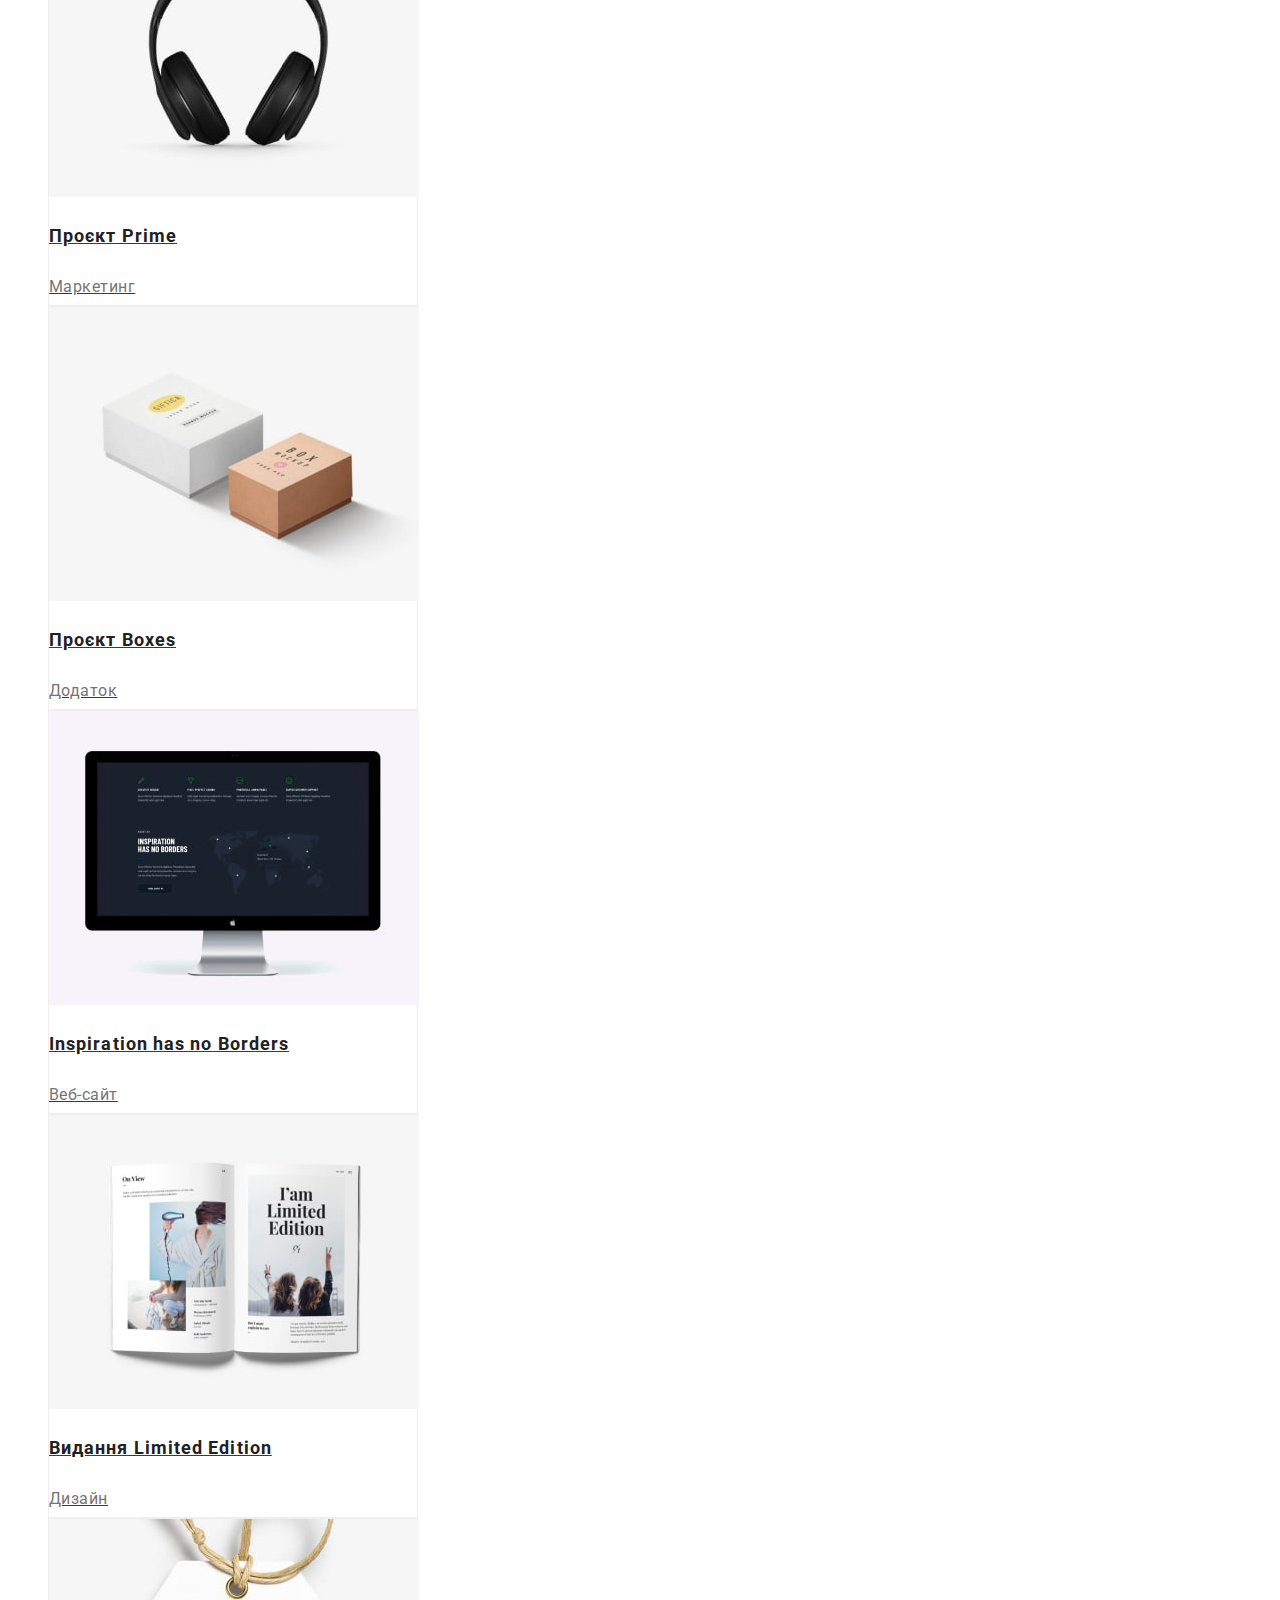
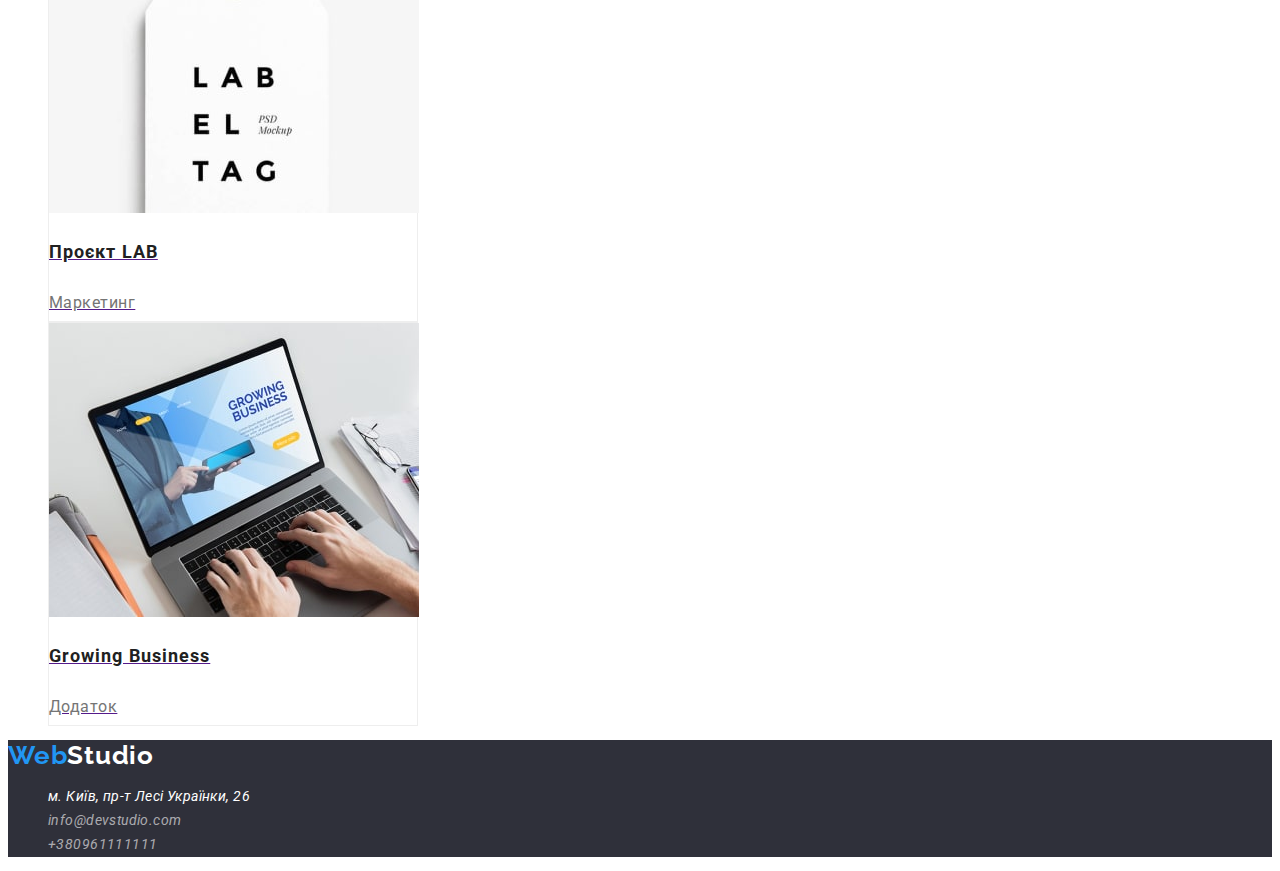
==== commit d1fcabcb: "изменения 3" ====
--- a/portfolio.html
+++ b/portfolio.html
@@ -22,8 +22,8 @@
       <a href="./index.html" class="logo">Web<span class="logo-span">Studio</span></a>
             <nav>  
                    <ul class="site-nav">
-                        <li><a href="./index.html" class="link current"> Студія</a></li>
-                        <li><a href="./portfolio.html" class="link current"> Портфоліо</a></li>
+                        <li><a href="./index.html" class="link"> Студія</a></li>
+                        <li><a href="./portfolio.html" class="link-current"> Портфоліо</a></li>
                         <li><a href="" class="link"> Контакти</a></li>
                     </ul>
             </nav>
@@ -38,79 +38,79 @@
     <section class="buttons-list">
         <h1 class="visually-hidden">Buttons</h1>
            <ul class="buttons-tupe">
-            <li><button type="button" class="buttons-one color-text cursor">Усі</button></li>
-            <li><button type="button" class="buttons-two color-text cursor">Веб-сайти</button></li>
-            <li><button type="button" class="buttons-three color-text cursor">Додатки</button></li>
-            <li><button type="button" class="buttons-four color-text cursor">Дизайн</button></li>
-            <li><button type="button" class="buttons-five color-text cursor">Маркетинг</button></li>
+            <li><button type="button" class="portfilio-btn color-text cursor">Усі</button></li>
+            <li><button type="button" class="portfilio-btn color-text cursor">Веб-сайти</button></li>
+            <li><button type="button" class="portfilio-btn color-text cursor">Додатки</button></li>
+            <li><button type="button" class="portfilio-btn color-text cursor">Дизайн</button></li>
+            <li><button type="button" class="portfilio-btn color-text cursor">Маркетинг</button></li>
         </ul>
-    </section>
+   
 
-    <section class="achives">
+    
         <h2 class="visually-hidden">Stocks</h2>
         <ul class="achives-list">
             <li class="list-photo">
-                <article>
-                <a href=""><img src="./imegess/img-1.jpg" alt="Ноутбук з фотографіями персоналу" width="370" height="294"></a>
-                <h3>Технокряк</h3>
-                <p>Веб-сайт</p>
-                </article>
+        
+                <a href=""><img src="./imegess/img-1.jpg" alt="Ноутбук з фотографіями персоналу" width="370" height="294">
+                <h3 class="caption-portfolio">Технокряк</h3>
+                <p class="synopsis-portfolio">Веб-сайт</p></a>
+                
             </li>
             <li class="list-photo">
-                <article>
-                <a href=""><img src="./imegess/img-2.jpg" alt="Баскетболісти на постері" width="370"></a>
-                <h3>Постер New Orlean vs Golden Star</h3>
-                <p>Дизайн</p>
-                </article>
+        
+                <a href=""><img src="./imegess/img-2.jpg" alt="Баскетболісти на постері" width="370">
+                <h3 class="caption-portfolio">Постер New Orlean vs Golden Star</h3>
+                <p class="synopsis-portfolio">Дизайн</p></a>
+            
             </li>
             <li class="list-photo">
-                <article>
-                <a href=""><img src="./imegess/img-3.jpg" alt="Постер окуня" width="370"></a>
-                <h3>Ресторан Seafood</h3>
-                <p>Додаток</p>
-                </article>
+        
+                <a href=""><img src="./imegess/img-3.jpg" alt="Постер окуня" width="370">
+                <h3 class="caption-portfolio">Ресторан Seafood</h3>
+                <p class="synopsis-portfolio">Додаток</p></a>
+            
             </li>
             <li class="list-photo">
-                <article>
-                <a href=""><img src="./imegess/img-4.jpg" alt="Зоображення навушників" width="370"></a>
-                <h3>Проєкт Prime</h3>
-                <p>Маркетинг</p>
-            </article>
+        
+                <a href=""><img src="./imegess/img-4.jpg" alt="Зоображення навушників" width="370">
+                <h3 class="caption-portfolio">Проєкт Prime</h3>
+                <p class="synopsis-portfolio">Маркетинг</p></a>
+        
             </li>
             <li class="list-photo">
-                <article>
-                <img src="./imegess/img-5.jpg" alt="Зоображення коробок" width="370">
-                <h3>Проєкт Boxes</h3>
-                <p>Додаток</p>
-            </article>
+        
+               <a href=""> <img src="./imegess/img-5.jpg" alt="Зоображення коробок" width="370">
+                <h3 class="caption-portfolio">Проєкт Boxes</h3>
+                <p class="synopsis-portfolio">Додаток</p></a>
+        
             </li>
             <li class="list-photo">
-                <article>
-                <img src="./imegess/img-6.jpg" alt="Зоображення монітора з сайтом" width="370">
-                <h3>Inspiration has no Borders</h3>
-                <p>Веб-сайт</p>
-            </article>
+        
+                <a href=""><img src="./imegess/img-6.jpg" alt="Зоображення монітора з сайтом" width="370">
+                <h3 class="caption-portfolio">Inspiration has no Borders</h3>
+                <p class="synopsis-portfolio">Веб-сайт</p></a>
+        
             </li>
             <li class="list-photo">
-                <article>
-                <img src="./imegess/img-7.jpg" alt="Зоображення книги" width="370">
-                <h3>Видання Limited Edition</h3>
-                <p>Дизайн</p>
-            </article>
+        
+                <a href=""><img src="./imegess/img-7.jpg" alt="Зоображення книги" width="370">
+                <h3 class="caption-portfolio">Видання Limited Edition</h3>
+                <p class="synopsis-portfolio">Дизайн</p></a>
+        
             </li>
             <li class="list-photo">
-                <article>
-                <img src="./imegess/img-8.jpg" alt="Зоображення бірки з лейблом" width="370">
-                <h3>Проєкт LAB</h3>
-                <p>Маркетинг</p>
-            </article>
+        
+                <a href=""><img src="./imegess/img-8.jpg" alt="Зоображення бірки з лейблом" width="370">
+                <h3 class="caption-portfolio">Проєкт LAB</h3>
+                <p class="synopsis-portfolio">Маркетинг</p></a>
+        
             </li>
             <li class="list-photo">
-                <article>
-                <img src="./imegess/img-9.jpg" alt="Зоображення праці за Ноутбуком" width="370">
-                <h3>Growing Business</h3>
-                <p>Додаток</p>
-            </article>
+        
+                <a href=""><img src="./imegess/img-9.jpg" alt="Зоображення праці за Ноутбуком" width="370">
+                <h3 class="caption-portfolio">Growing Business</h3>
+                <p class="synopsis-portfolio">Додаток</p></a>
+        
             </li>
         </ul>
     </section>
--- a/css/styles.css
+++ b/css/styles.css
@@ -15,7 +15,6 @@
   --background-color-footer:#2f303a;
   --color:#F5F4FA;
   /* портфолио*/
-
   --color-text-hiden-focus-portfolio:#FFFFFF;
   --buttons-color-portfolio:#F5F4FA;
   --buttons-color-portfolio-hiden-focus:#2196F3 ;
@@ -36,8 +35,11 @@
 }
 
 body{
+ 
   font-family:'Roboto' , sans-serif;
+ 
 background-color: var(--background-color);
+color: var(--primery-text-color);
 
 font-size: 14px;
 letter-spacing: 0.03em;
@@ -52,6 +54,8 @@
   background-color:var(--white-color);
 }
 .logo {
+  font-family: 'Raleway';
+  font-style: normal;
   text-decoration: none;
   font-weight: 700;
   font-size: 26px;
@@ -62,20 +66,23 @@
 .logo-span {
   color: #000;
 }
-.site-nav .link {
-  text-decoration: none;
-  font-weight: 500;
-  font-size: 14px;
-  line-height: 1.14;
-  letter-spacing: 0.02em;
-color: var(--primery-text-color)
-}
-.site-nav .link:hover,
-.site-nav .link:focus {
+
+.site-nav{
+font-weight: 500;
+font-size: 14px;
+line-height: 1.4;
+letter-spacing: 0.02em;
+}
+.site-nav:hover,
+.site-nav:focus{
+color: var(--accent-color);
+}
+.site-nav .link .current{
   color: var(--accent-color);
 }
 
-.contact-mail {
+.contact-mail,
+.contact-tel {
   text-decoration: none;
   font-weight: 500;
   font-size: 14px;
@@ -84,24 +91,10 @@
   color: var(--secodery-text-color);
 }
 .contact-mail:hover,
-.contact-mail:focus {
-  font-weight: 500;
-  font-size: 14px;
-  line-height: 1.14;
-  letter-spacing: 0.02em;
-  color: var(--accent-color);
-}
-.contact-tel {
-  text-decoration: none;
-  font-weight: 500;
-  font-size: 14px;
-  line-height: 1.14;
-  letter-spacing: 0.02em;
-  color: var(--secodery-text-color);
-}
+.contact-mail:focus,
 .contact-tel:hover,
 .contact-tel:focus {
-  font-style: normal;
+
   font-weight: 500;
   font-size: 14px;
   line-height: 1.14;
@@ -198,6 +191,15 @@
 .footer {
   background-color: var(--background-color-footer);
 }
+.logo-futter{
+  font-family: 'Raleway';
+  font-weight: 700;
+  font-size: 26px;
+  line-height: 1.19;
+  letter-spacing: 0.03em;
+  color: #2196F3;
+  text-decoration: none;
+}
 .logo-span-two {
   color:var(--white-color);
 }
@@ -207,7 +209,7 @@
   font-size: 14px;
   line-height: 1.71
 }
-.a ddress{
+.addres {
   font-style: normal;
 }
 
@@ -233,115 +235,53 @@
 }
 .color-text:hover,
 .color-text:focus{
-  color: var(--color-text-hiden-focus-portfolio)
-}
-/* Кнопка усi */
-.buttons-tupe .buttons-one {
-  width: 73px;
-  height: 38px;
-  left: 512px;
-  top: 174px;
+  color: #FFFFFF
+}
+/* Кнопки*/
+.buttons-tupe .portfilio-btn{
+ 
   background: var(--buttons-color-portfolio);
+  font-family: 'Roboto';
+ 
+  font-weight: 500;
+  font-size: 16px;
+  line-height: 1.16;
+
+  box-shadow: 0px 3px 1px rgba(0, 0, 0, 0.1), 0px 1px 2px rgba(0, 0, 0, 0.08), 0px 2px 2px rgba(0, 0, 0, 0.12);
+  border-radius: 4px;
+  letter-spacing: 0.03em;
+  color: var(--primery-text-color);
   border-radius: 4px;
   border: 0cm;
 }
-.buttons-tupe .buttons-one:hover,
-.buttons-tupe .buttons-one:focus {
-  width: 73px;
-  height: 38px;
-  left: 512px;
-  top: 174px;
+.buttons-tupe .portfilio-btn:hover,
+.buttons-tupe .portfilio-btn:focus {
+ 
   background: var(--buttons-color-portfolio-hiden-focus);
   box-shadow: 0px 3px 1px rgba(0, 0, 0, 0.1), 0px 1px 2px rgba(0, 0, 0, 0.08),
     0px 2px 2px rgba(0, 0, 0, 0.12);
   border-radius: 4px;
-}
-
-/* Кнопка веб-сайти */
-.buttons-tupe .buttons-two {
-  width: 125px;
-  height: 38px;
-  left: 593px;
-  top: 174px;
-  background: var(--buttons-color-portfolio);
-  border-radius: 4px;
-  border: 0cm;
-}
-.buttons-tupe .buttons-two:hover,
-.buttons-tupe .buttons-two:focus {
-  width: 125px;
-  height: 38px;
-  left: 593px;
-  top: 174px;
-  background: var(--buttons-color-portfolio-hiden-focus);
-  box-shadow: 0px 3px 1px rgba(0, 0, 0, 0.1), 0px 1px 2px rgba(0, 0, 0, 0.08),
-    0px 2px 2px rgba(0, 0, 0, 0.12);
-  border-radius: 4px;
-}
-
-/* Кнопка Додатки */
-.buttons-tupe .buttons-three {
-  width: 112px;
-  height: 38px;
-  left: 726px;
-  top: 174px;
-  background:var(--buttons-color-portfolio);
-  border-radius: 4px;
-  border: 0cm;
-}
-.buttons-tupe .buttons-three:hover,
-.buttons-tupe .buttons-three:focus {
-  width: 112px;
-  height: 38px;
-  left: 726px;
-  top: 174px;
-  background: var(--buttons-color-portfolio-hiden-focus);
-  box-shadow: 0px 3px 1px rgba(0, 0, 0, 0.1), 0px 1px 2px rgba(0, 0, 0, 0.08),
-    0px 2px 2px rgba(0, 0, 0, 0.12);
-  border-radius: 4px;
-}
-
-/* Кнопка Дизайн */
-.buttons-tupe .buttons-four {
-  width: 103px;
-  height: 38px;
-  left: 846px;
-  top: 174px;
-  background: var(--buttons-color-portfolio);
-  border-radius: 4px;
-  border: 0cm;
-}
-.buttons-tupe .buttons-four:hover,
-.buttons-tupe .buttons-four:focus {
-  width: 103px;
-  height: 38px;
-  left: 846px;
-  top: 174px;
-  background: var(--buttons-color-portfolio-hiden-focus);
-  box-shadow: 0px 3px 1px rgba(0, 0, 0, 0.1), 0px 1px 2px rgba(0, 0, 0, 0.08),
-    0px 2px 2px rgba(0, 0, 0, 0.12);
-  border-radius: 4px;
-}
-/* Кнопка Маркетинг */
-.buttons-tupe .buttons-five {
-  width: 130px;
-  height: 38px;
-  left: 957px;
-  top: 174px;
-  background: var(--buttons-color-portfolio);
-  border-radius: 4px;
-  border: 0cm; 
-}
-.buttons-tupe .buttons-five:hover,
-.buttons-tupe .buttons-five:focus {
-  width: 130px;
-  height: 38px;
-  left: 957px;
-  top: 174px;
-  background: var(--buttons-color-portfolio-hiden-focus);
-  box-shadow: 0px 3px 1px rgba(0, 0, 0, 0.1), 0px 1px 2px rgba(0, 0, 0, 0.08),
-    0px 2px 2px rgba(0, 0, 0, 0.12);
-  border-radius: 4px;
+  color: var(--color-text-hiden-focus-portfolio);
+}
+
+/* заголовок и описание */
+.caption-portfolio{
+  text-decoration: none;
+  font-family: 'Roboto';
+  font-weight: 700;
+  font-size: 18px;
+  line-height: 2;
+  
+  letter-spacing: 0.06em;
+  color:var(--primery-text-color)
+}
+.synopsis-portfolio{
+  font-family: 'Roboto';
+  font-size: 16px;
+  line-height: 1.87;
+
+  letter-spacing: 0.03em;
+  color: var(--secodery-text-color)
 }
 
 .achives-list .list-photo{
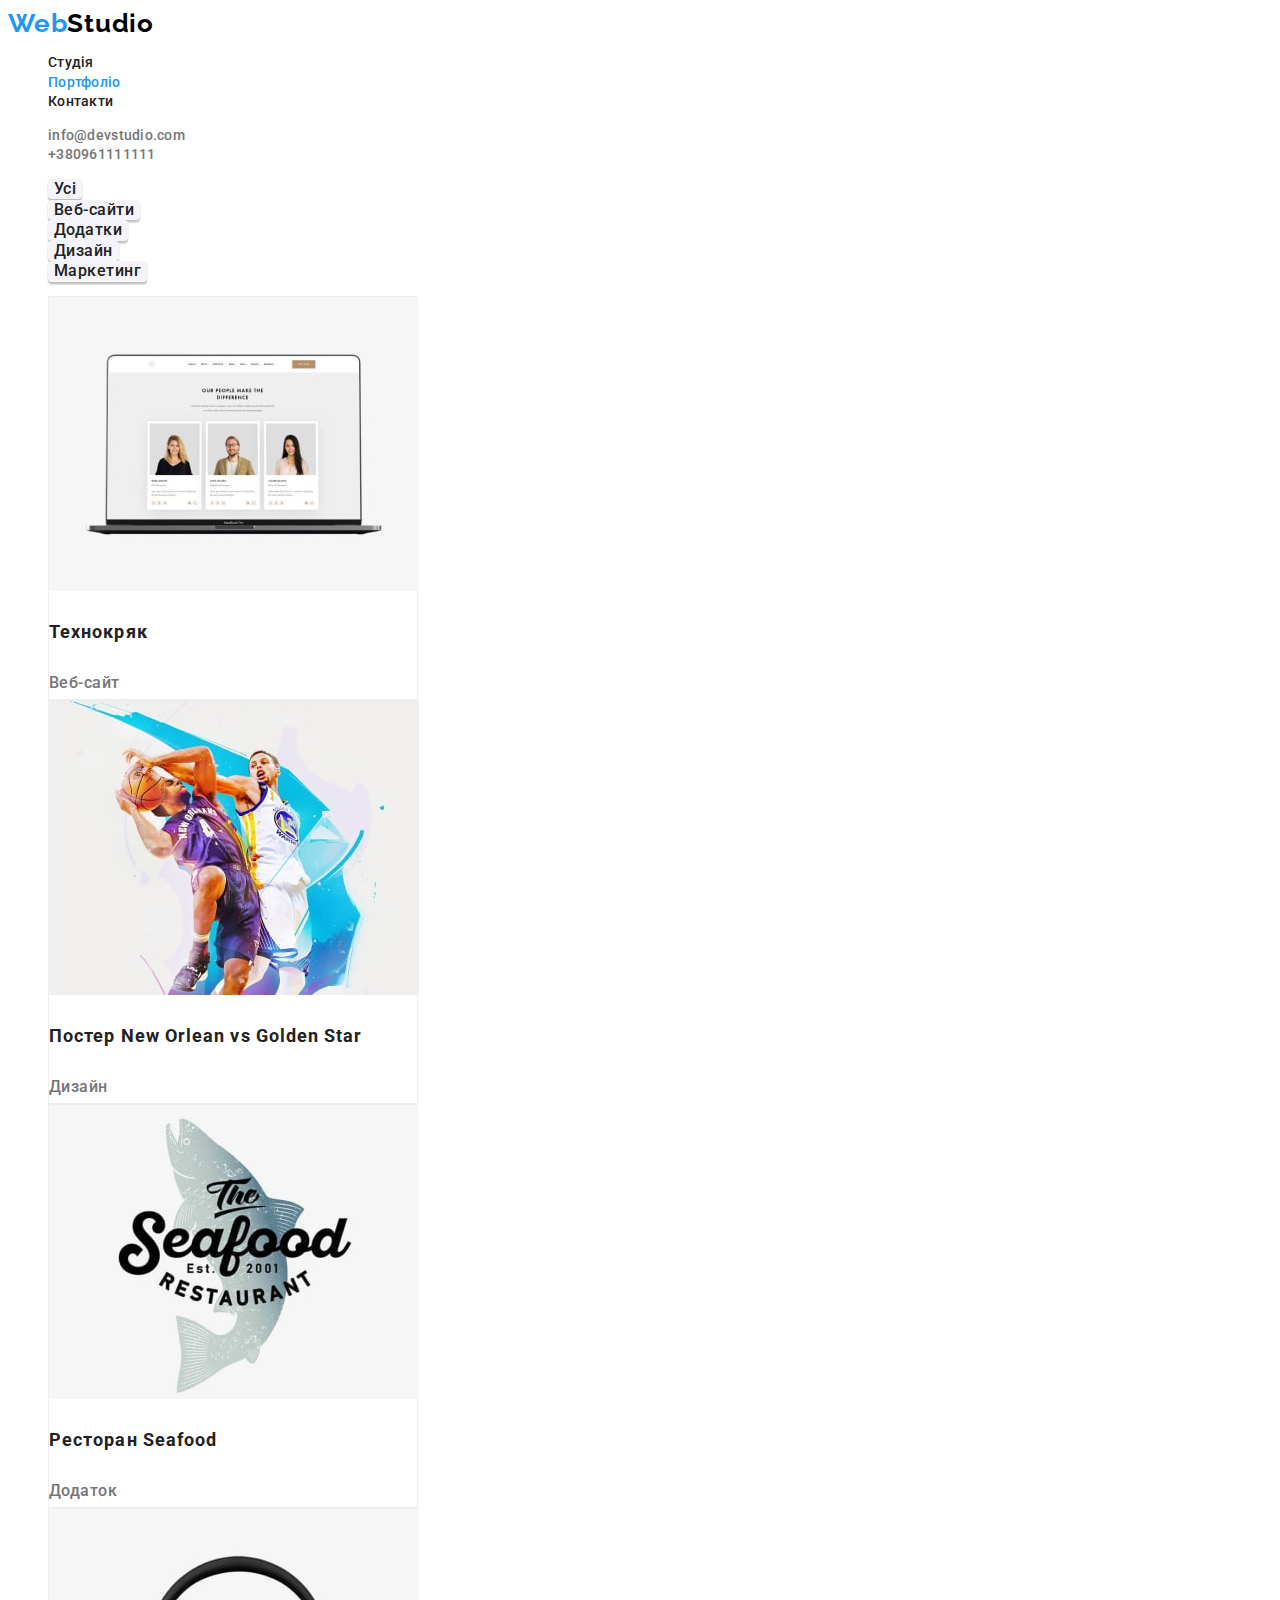
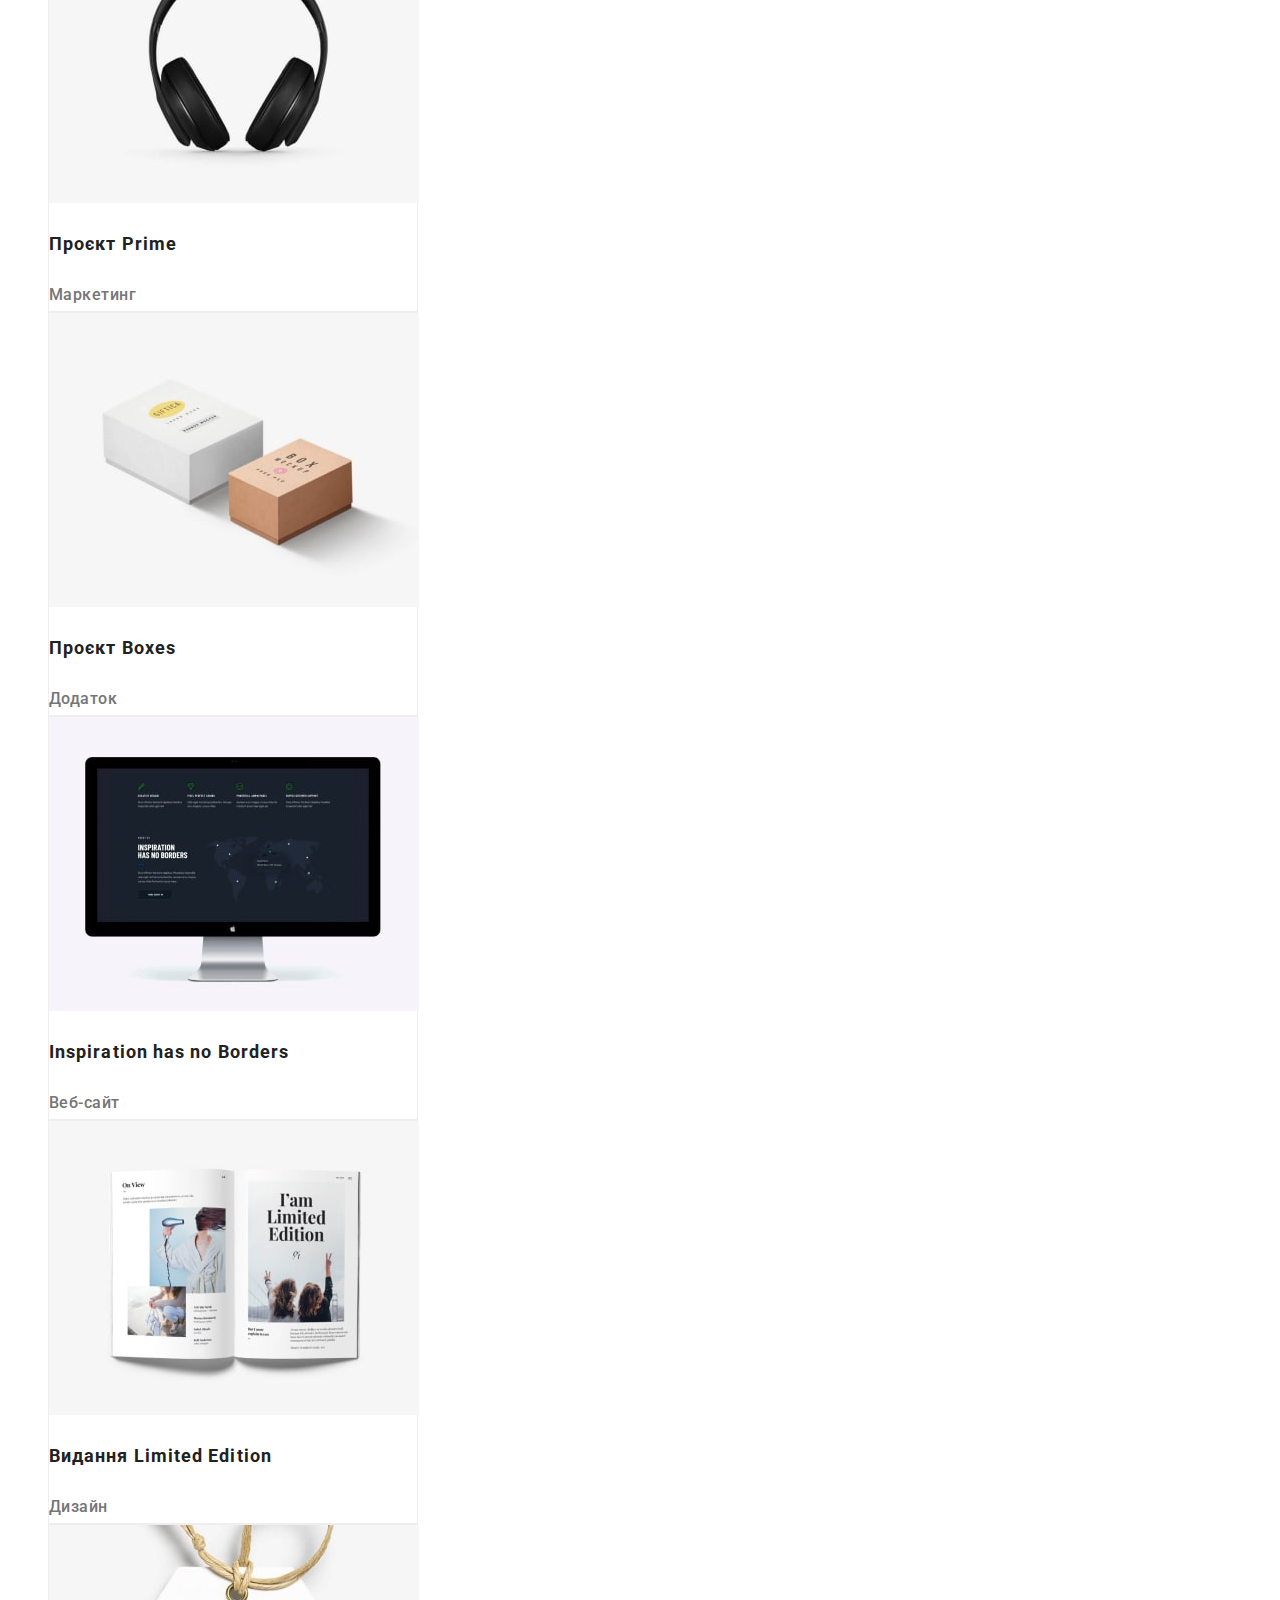
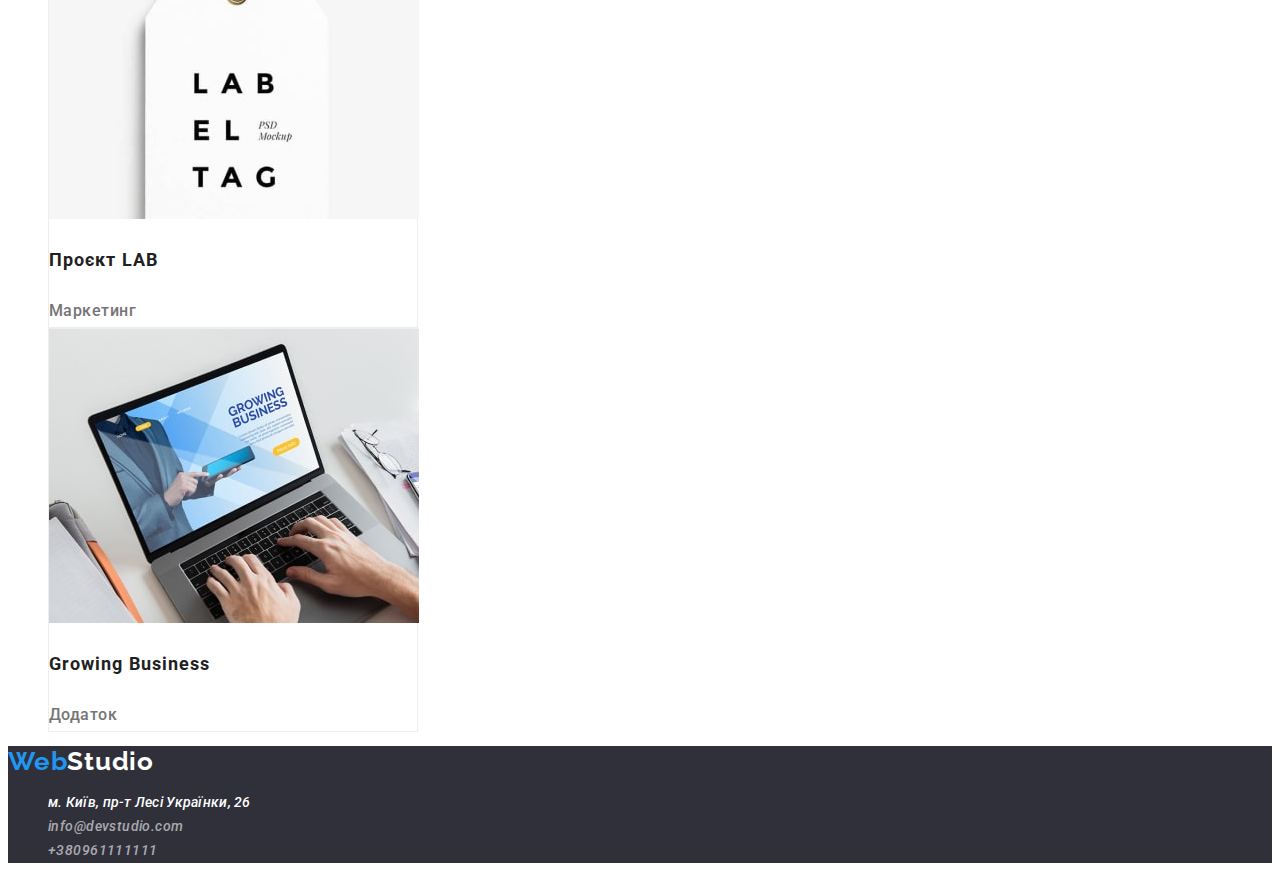
==== commit b4697870: "Последния ихзменениня в коде." ====
--- a/portfolio.html
+++ b/portfolio.html
@@ -23,7 +23,7 @@
             <nav>  
                    <ul class="site-nav">
                         <li><a href="./index.html" class="link"> Студія</a></li>
-                        <li><a href="./portfolio.html" class="link-current"> Портфоліо</a></li>
+                        <li><a href="./portfolio.html" class="link current"> Портфоліо</a></li>
                         <li><a href="" class="link"> Контакти</a></li>
                     </ul>
             </nav>
--- a/css/styles.css
+++ b/css/styles.css
@@ -35,16 +35,19 @@
 }
 
 body{
- 
-  font-family:'Roboto' , sans-serif;
- 
+
+font-family:'Roboto' , sans-serif;
 background-color: var(--background-color);
-color: var(--primery-text-color);
-
+
+font-weight: 500;
 font-size: 14px;
-letter-spacing: 0.03em;
-}
-
+line-height: 1.4;
+letter-spacing: 0.02em;
+}
+a {
+  color: var(--primery-text-color);
+  text-decoration: none;
+}
 ul {
   list-style: none;
 }
@@ -66,20 +69,29 @@
 .logo-span {
   color: #000;
 }
+
+
 
 .site-nav{
 font-weight: 500;
 font-size: 14px;
 line-height: 1.4;
 letter-spacing: 0.02em;
+
 }
 .site-nav:hover,
 .site-nav:focus{
 color: var(--accent-color);
 }
-.site-nav .link .current{
+.link:hover,
+.link:focus{
   color: var(--accent-color);
 }
+.current{
+  color: var(--accent-color);
+}
+
+
 
 .contact-mail,
 .contact-tel {
@@ -180,6 +192,7 @@
   color: var(--primery-text-color);
 }
 .position{
+font-weight: 400;
 font-size: 16px;
 line-height: 1.18;
 text-align: center;
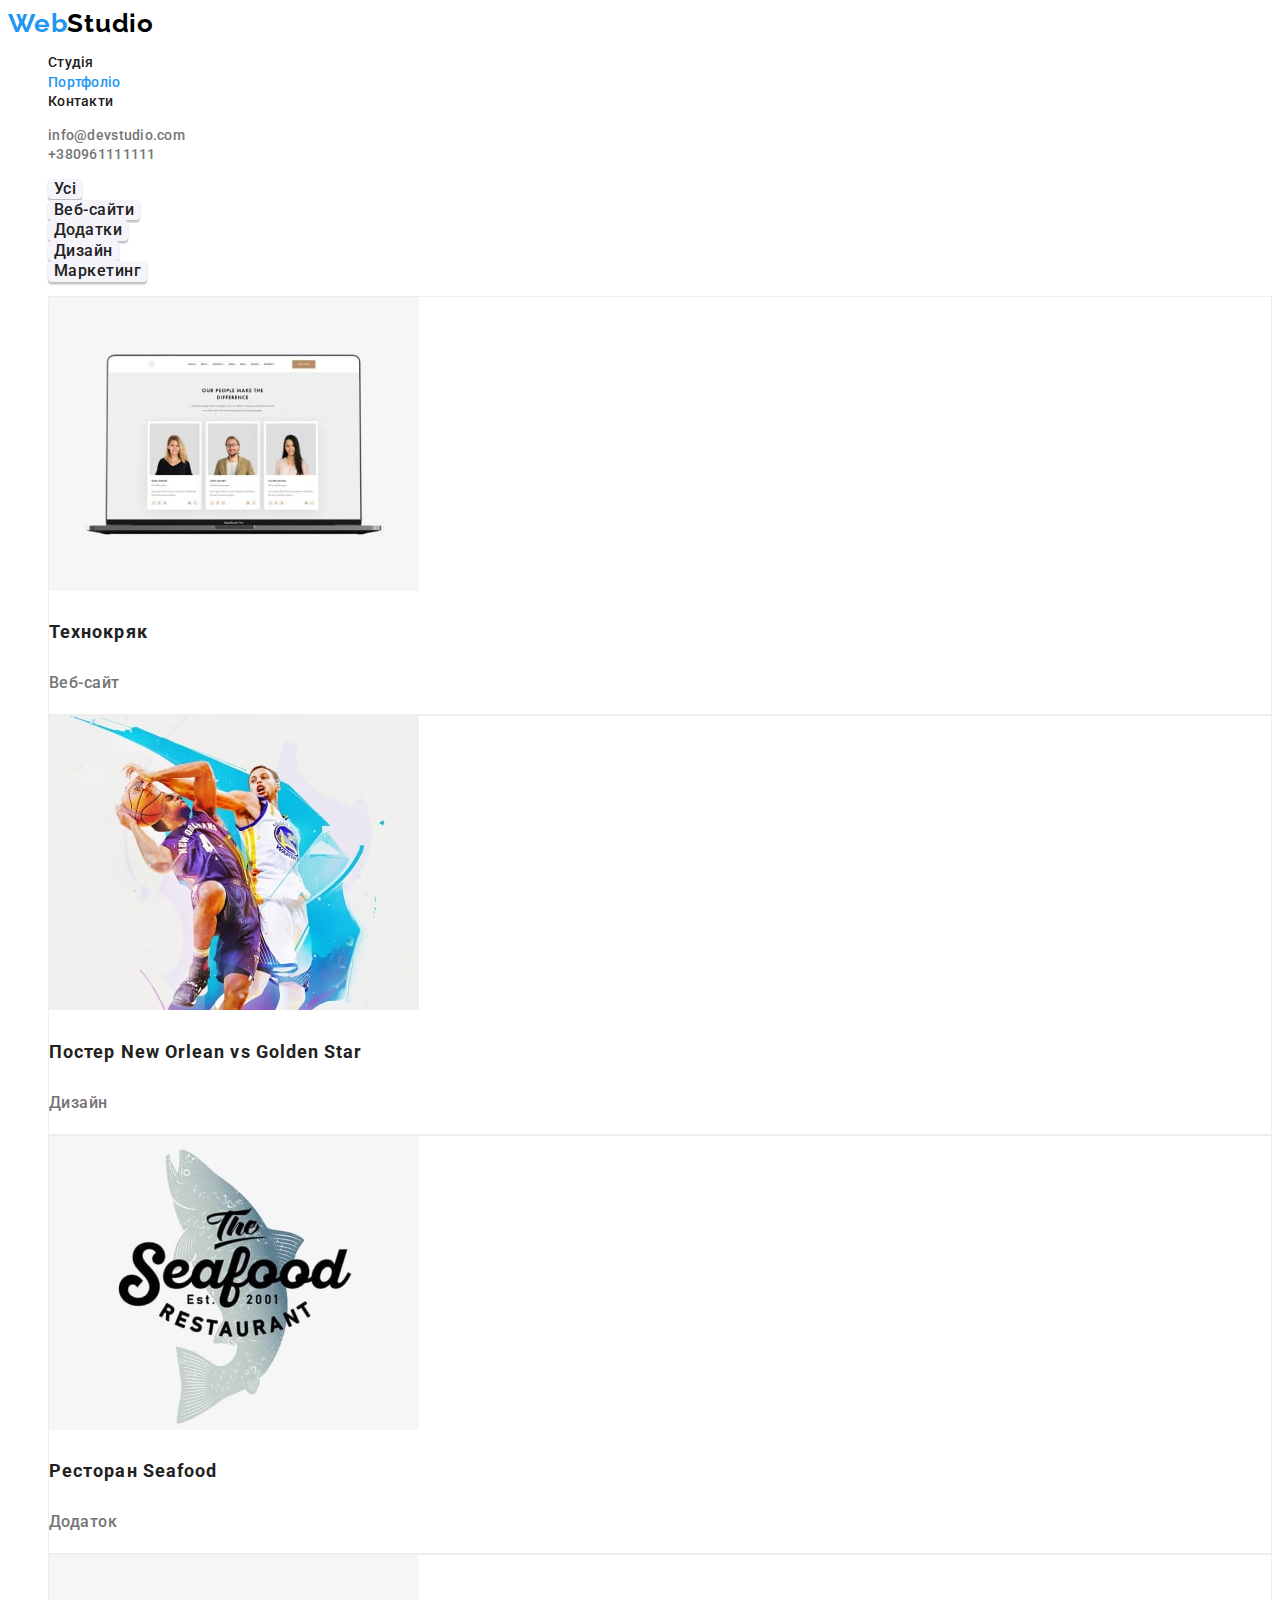
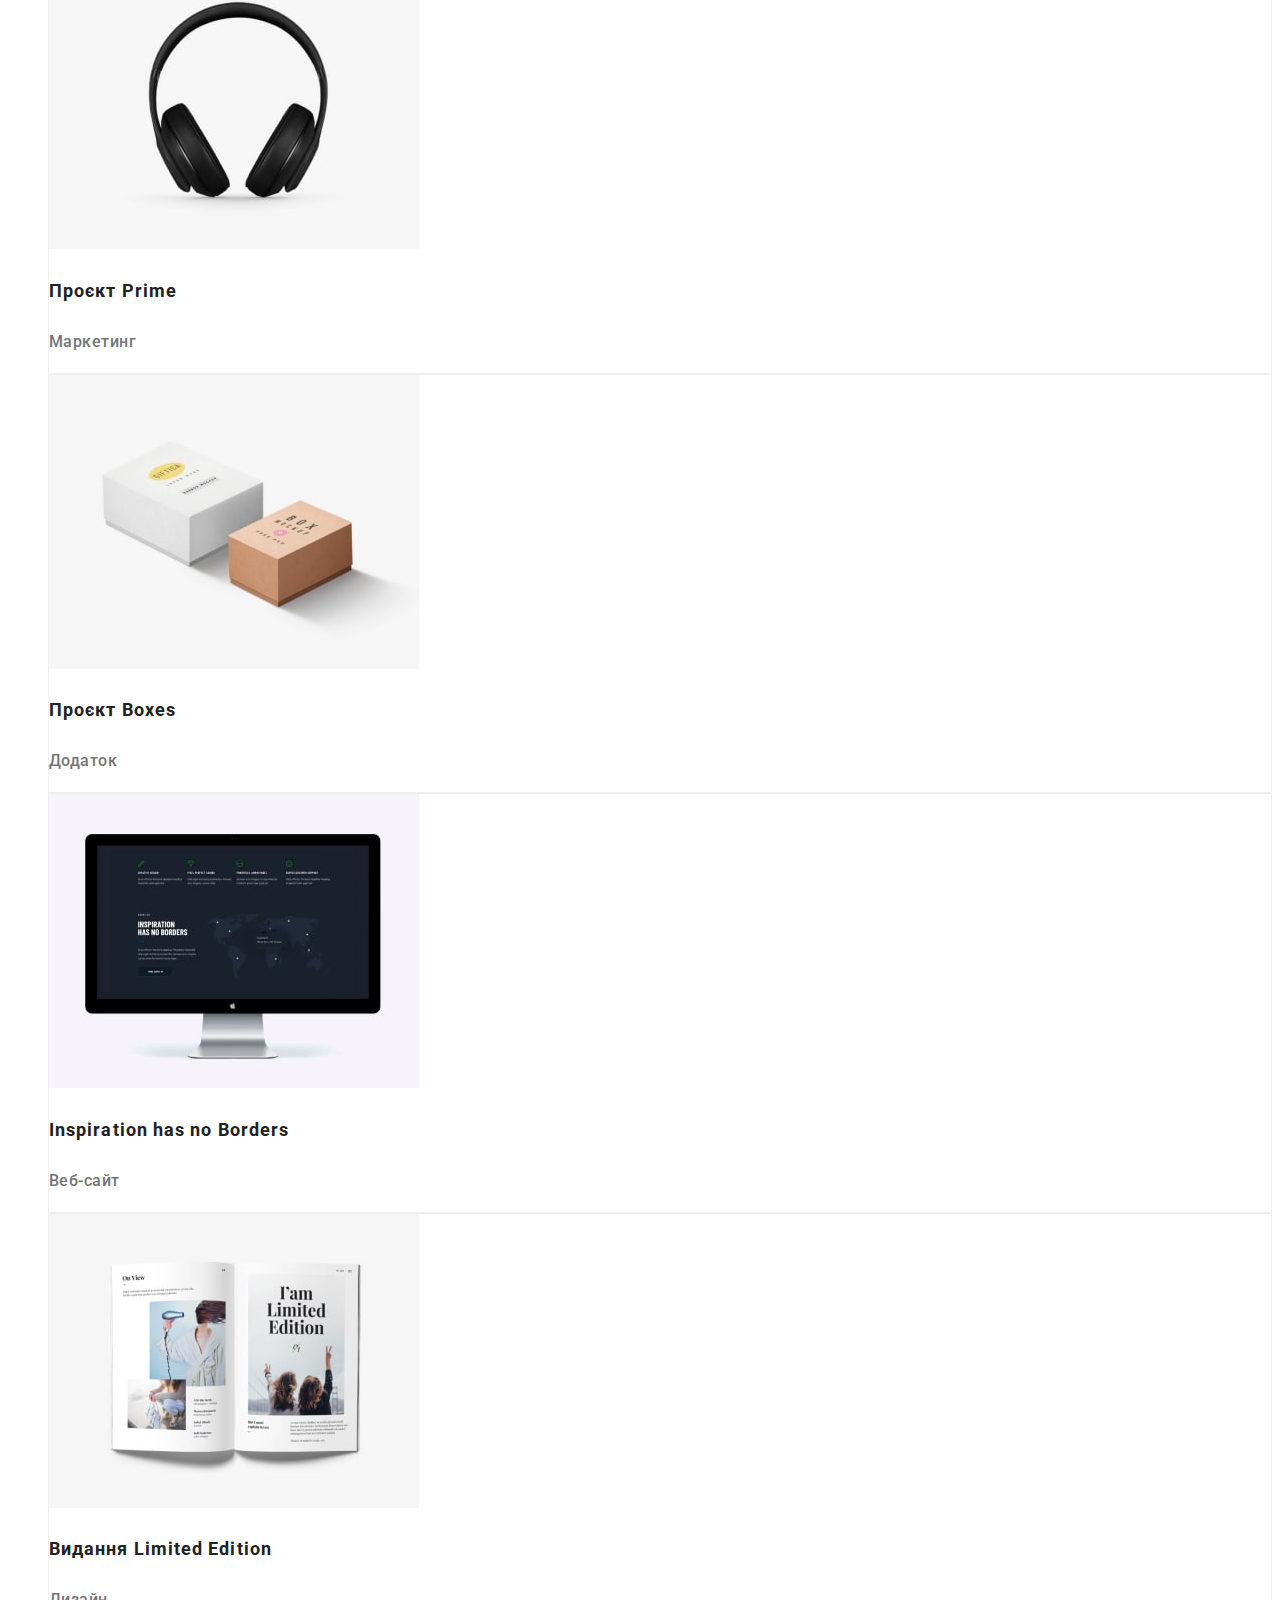
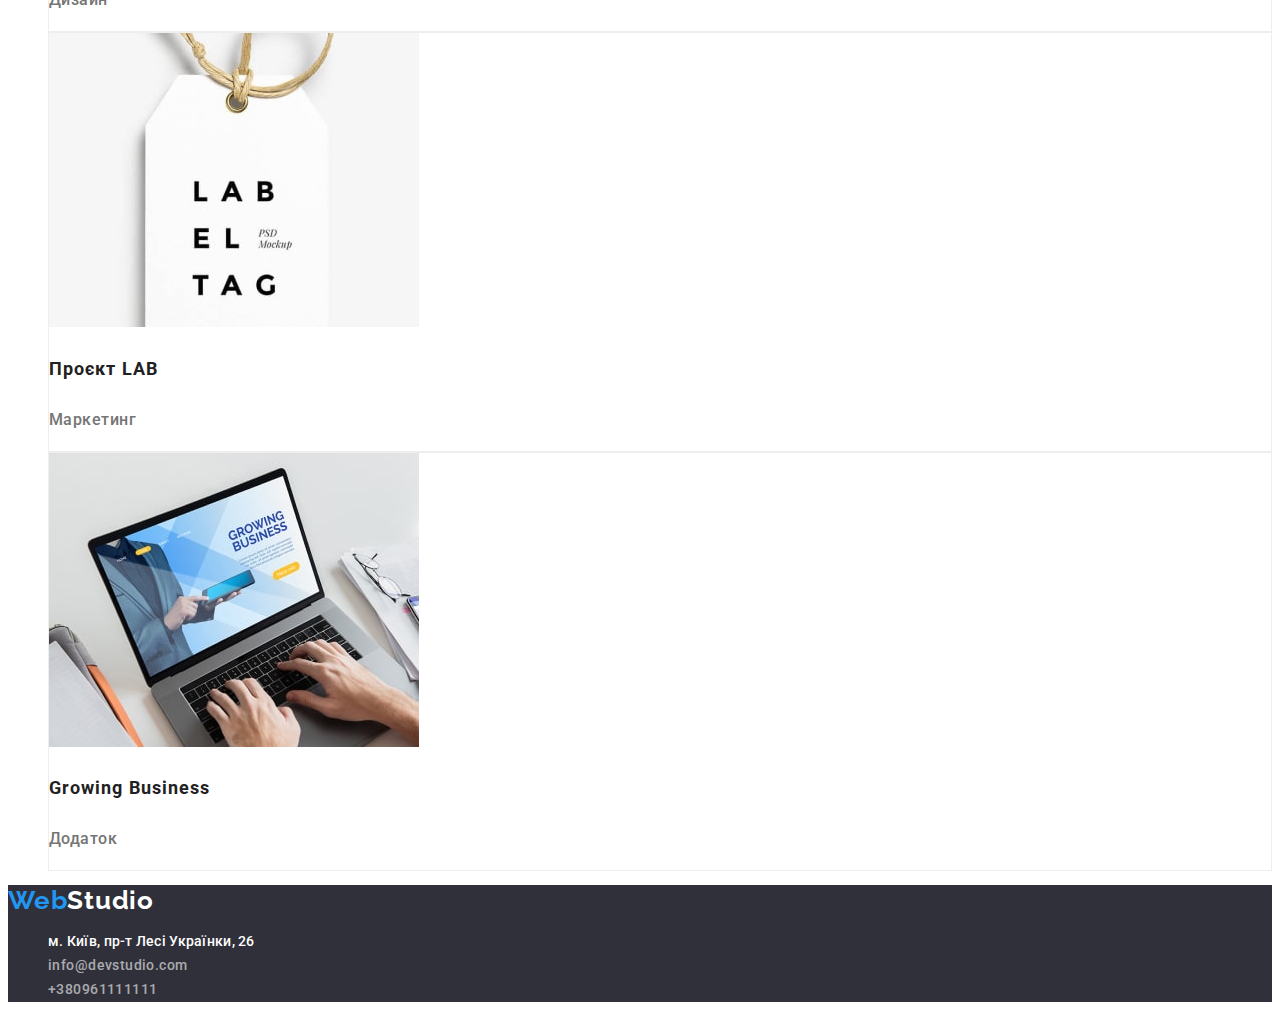
==== commit 8d8d3d47: "Переименование в Сss" ====
--- a/portfolio.html
+++ b/portfolio.html
@@ -37,7 +37,7 @@
 
     <section class="buttons-list">
         <h1 class="visually-hidden">Buttons</h1>
-           <ul class="buttons-tupe">
+           <ul class="buttons-list">
             <li><button type="button" class="portfilio-btn color-text cursor">Усі</button></li>
             <li><button type="button" class="portfilio-btn color-text cursor">Веб-сайти</button></li>
             <li><button type="button" class="portfilio-btn color-text cursor">Додатки</button></li>
--- a/css/styles.css
+++ b/css/styles.css
@@ -35,7 +35,7 @@
 }
 
 body{
-
+color: var(--primery-text-color);
 font-family:'Roboto' , sans-serif;
 background-color: var(--background-color);
 
@@ -69,9 +69,6 @@
 .logo-span {
   color: #000;
 }
-
-
-
 .site-nav{
 font-weight: 500;
 font-size: 14px;
@@ -222,7 +219,7 @@
   font-size: 14px;
   line-height: 1.71
 }
-.addres {
+.address {
   font-style: normal;
 }
 
@@ -251,24 +248,23 @@
   color: #FFFFFF
 }
 /* Кнопки*/
-.buttons-tupe .portfilio-btn{
- 
+.buttons-list .portfilio-btn{
   background: var(--buttons-color-portfolio);
   font-family: 'Roboto';
  
   font-weight: 500;
   font-size: 16px;
   line-height: 1.16;
-
   box-shadow: 0px 3px 1px rgba(0, 0, 0, 0.1), 0px 1px 2px rgba(0, 0, 0, 0.08), 0px 2px 2px rgba(0, 0, 0, 0.12);
   border-radius: 4px;
   letter-spacing: 0.03em;
+
   color: var(--primery-text-color);
   border-radius: 4px;
   border: 0cm;
 }
-.buttons-tupe .portfilio-btn:hover,
-.buttons-tupe .portfilio-btn:focus {
+.buttons-list .portfilio-btn:hover,
+.buttons-list .portfilio-btn:focus {
  
   background: var(--buttons-color-portfolio-hiden-focus);
   box-shadow: 0px 3px 1px rgba(0, 0, 0, 0.1), 0px 1px 2px rgba(0, 0, 0, 0.08),
@@ -299,10 +295,7 @@
 
 .achives-list .list-photo{
   box-sizing: border-box;  
-  width: 370px;
-  height: 404px;
-  left: 215px;
-  top: 262px;
+ 
   background: #FFFFFF;
   border: 1px solid #EEEEEE;
   }
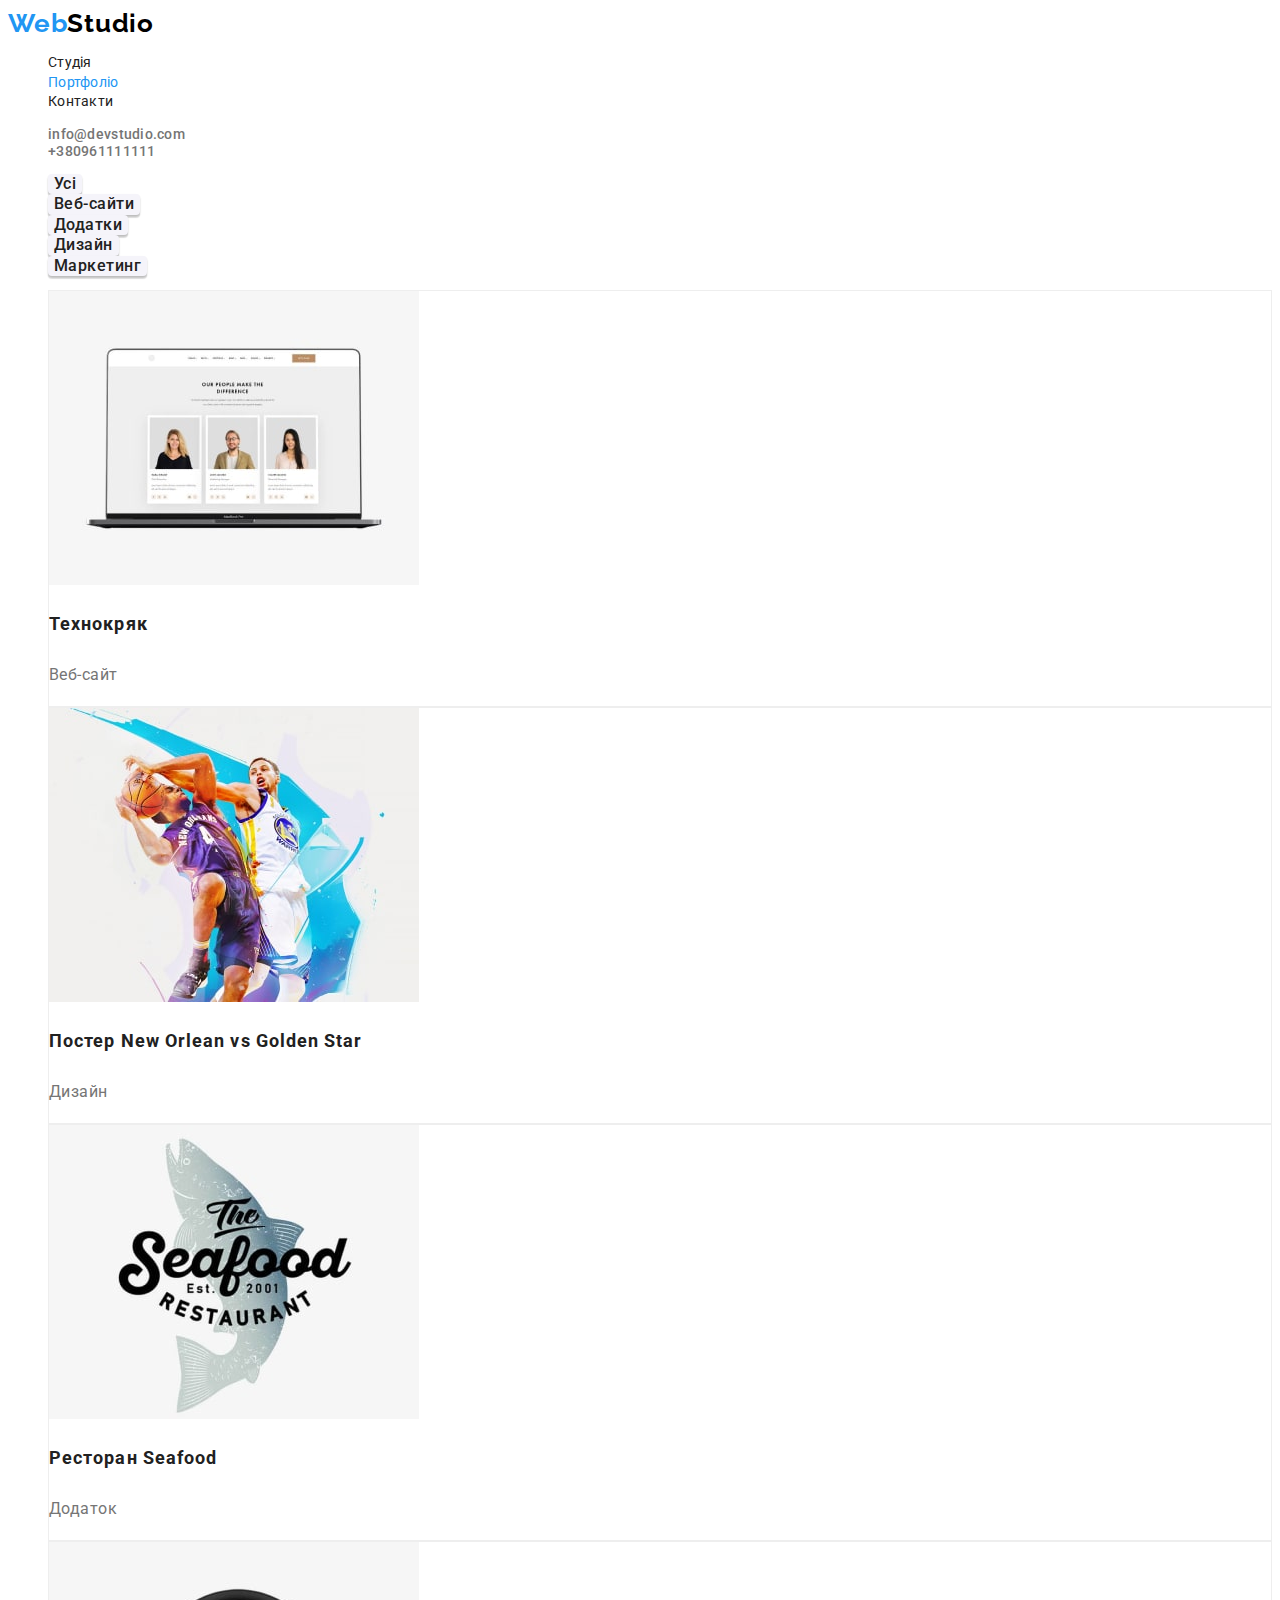
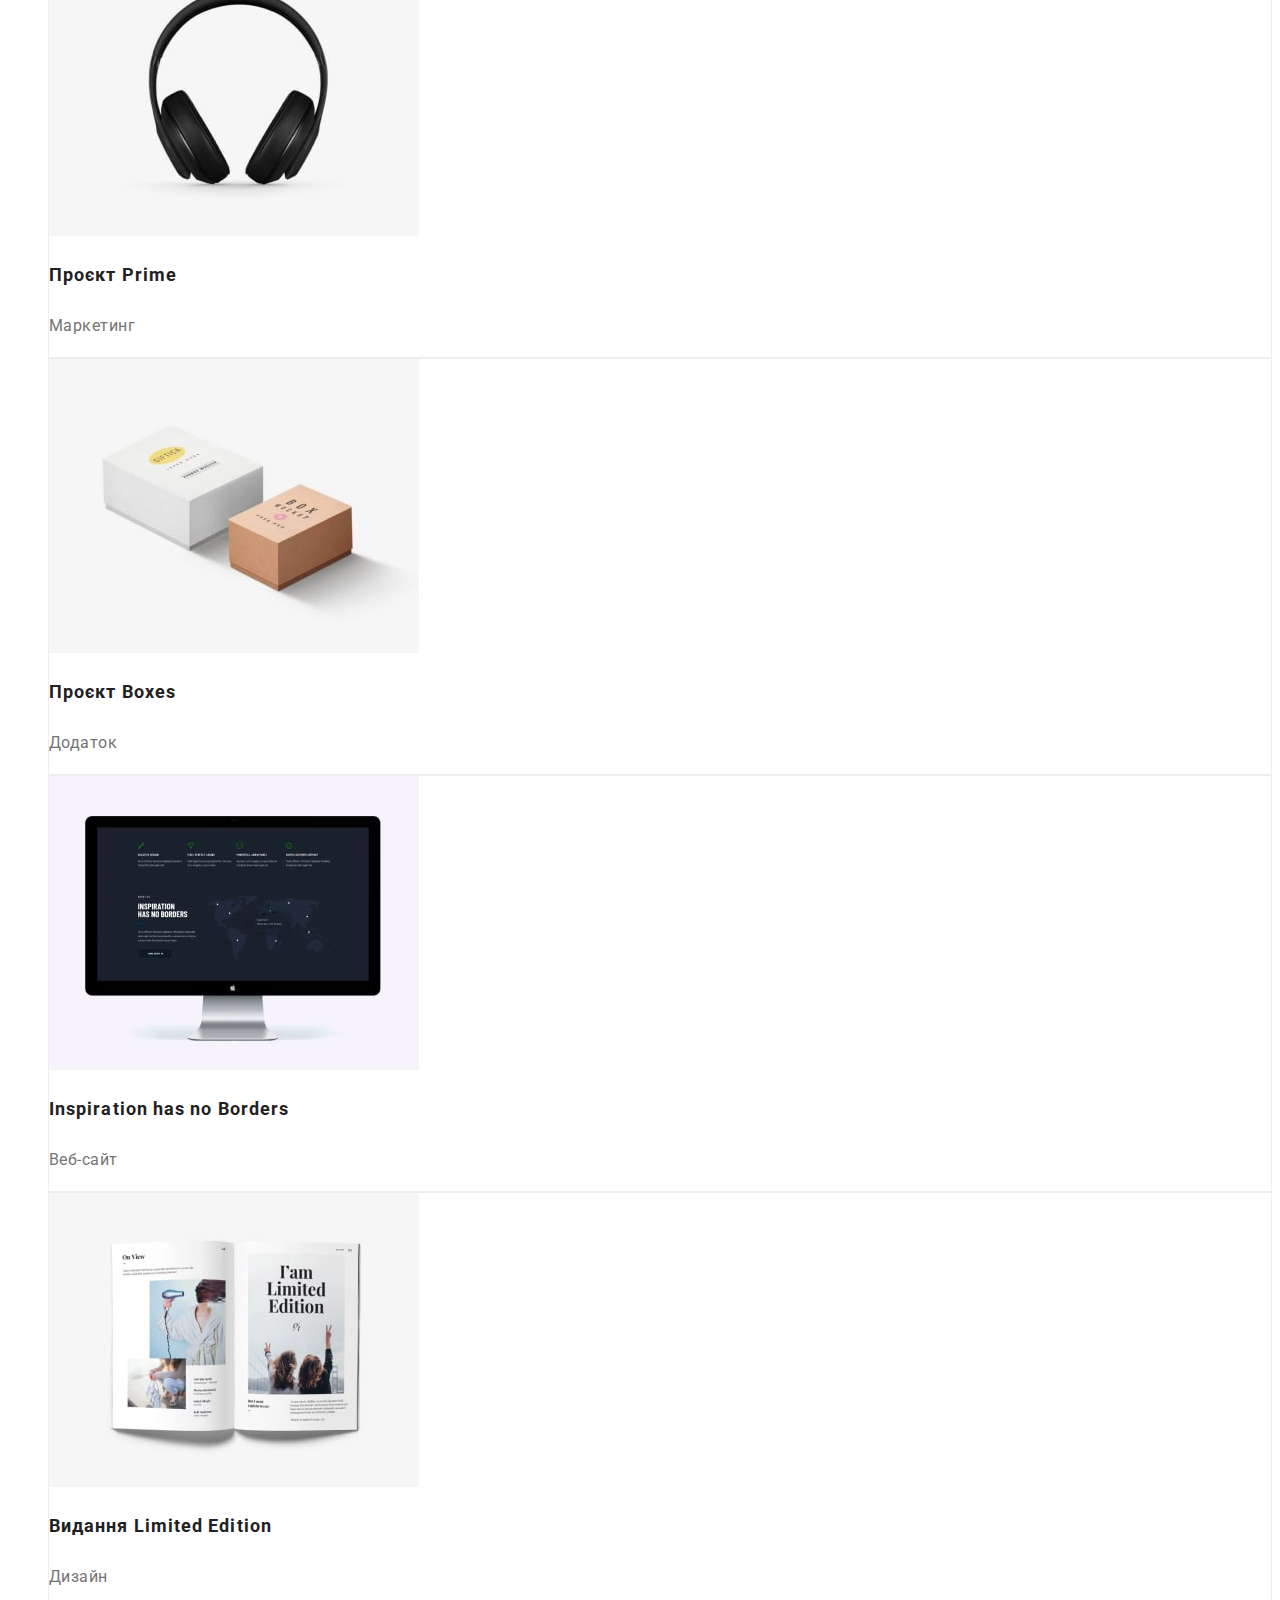
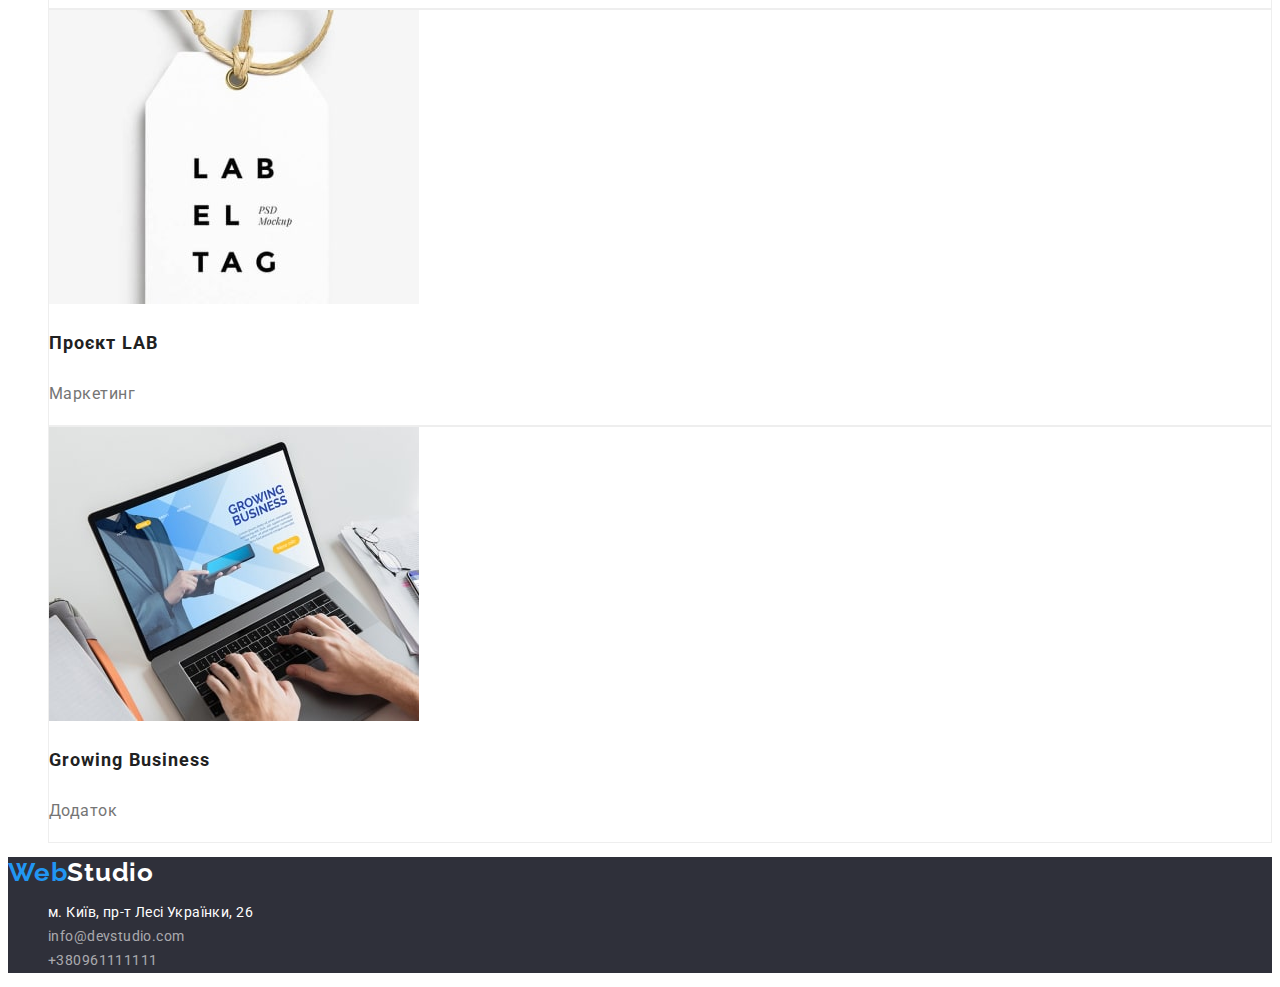
==== commit 40d6026b: "Отредактировано" ====
--- a/portfolio.html
+++ b/portfolio.html
@@ -21,7 +21,7 @@
     <header class="header-sheets">
       <a href="./index.html" class="logo">Web<span class="logo-span">Studio</span></a>
             <nav>  
-                   <ul class="site-nav">
+                   <ul class="nav-link">
                         <li><a href="./index.html" class="link"> Студія</a></li>
                         <li><a href="./portfolio.html" class="link current"> Портфоліо</a></li>
                         <li><a href="" class="link"> Контакти</a></li>
--- a/css/styles.css
+++ b/css/styles.css
@@ -38,11 +38,8 @@
 color: var(--primery-text-color);
 font-family:'Roboto' , sans-serif;
 background-color: var(--background-color);
-
-font-weight: 500;
 font-size: 14px;
-line-height: 1.4;
-letter-spacing: 0.02em;
+letter-spacing: 0.03em;
 }
 a {
   color: var(--primery-text-color);
@@ -54,6 +51,7 @@
 
 /*хедер секция*/
 .header-sheets {
+  outline: tomato;
   background-color:var(--white-color);
 }
 .logo {
@@ -69,8 +67,7 @@
 .logo-span {
   color: #000;
 }
-.site-nav{
-font-weight: 500;
+.nav-link{
 font-size: 14px;
 line-height: 1.4;
 letter-spacing: 0.02em;
@@ -153,9 +150,7 @@
 color: var(--primery-text-color)
 }
 .list-items .list-text{
-font-size: 14px;
 line-height: 1.71;
-letter-spacing: 0.03em;
 color: var(--secodery-text-color)
 }
 
@@ -240,9 +235,6 @@
 
 /* страница портфолио*/
             
-.cursor{
-  cursor: pointer;
-}
 .color-text:hover,
 .color-text:focus{
   color: #FFFFFF
@@ -262,6 +254,7 @@
   color: var(--primery-text-color);
   border-radius: 4px;
   border: 0cm;
+  cursor: pointer;
 }
 .buttons-list .portfilio-btn:hover,
 .buttons-list .portfilio-btn:focus {
@@ -286,6 +279,7 @@
 }
 .synopsis-portfolio{
   font-family: 'Roboto';
+  font-weight: 400;
   font-size: 16px;
   line-height: 1.87;
 
